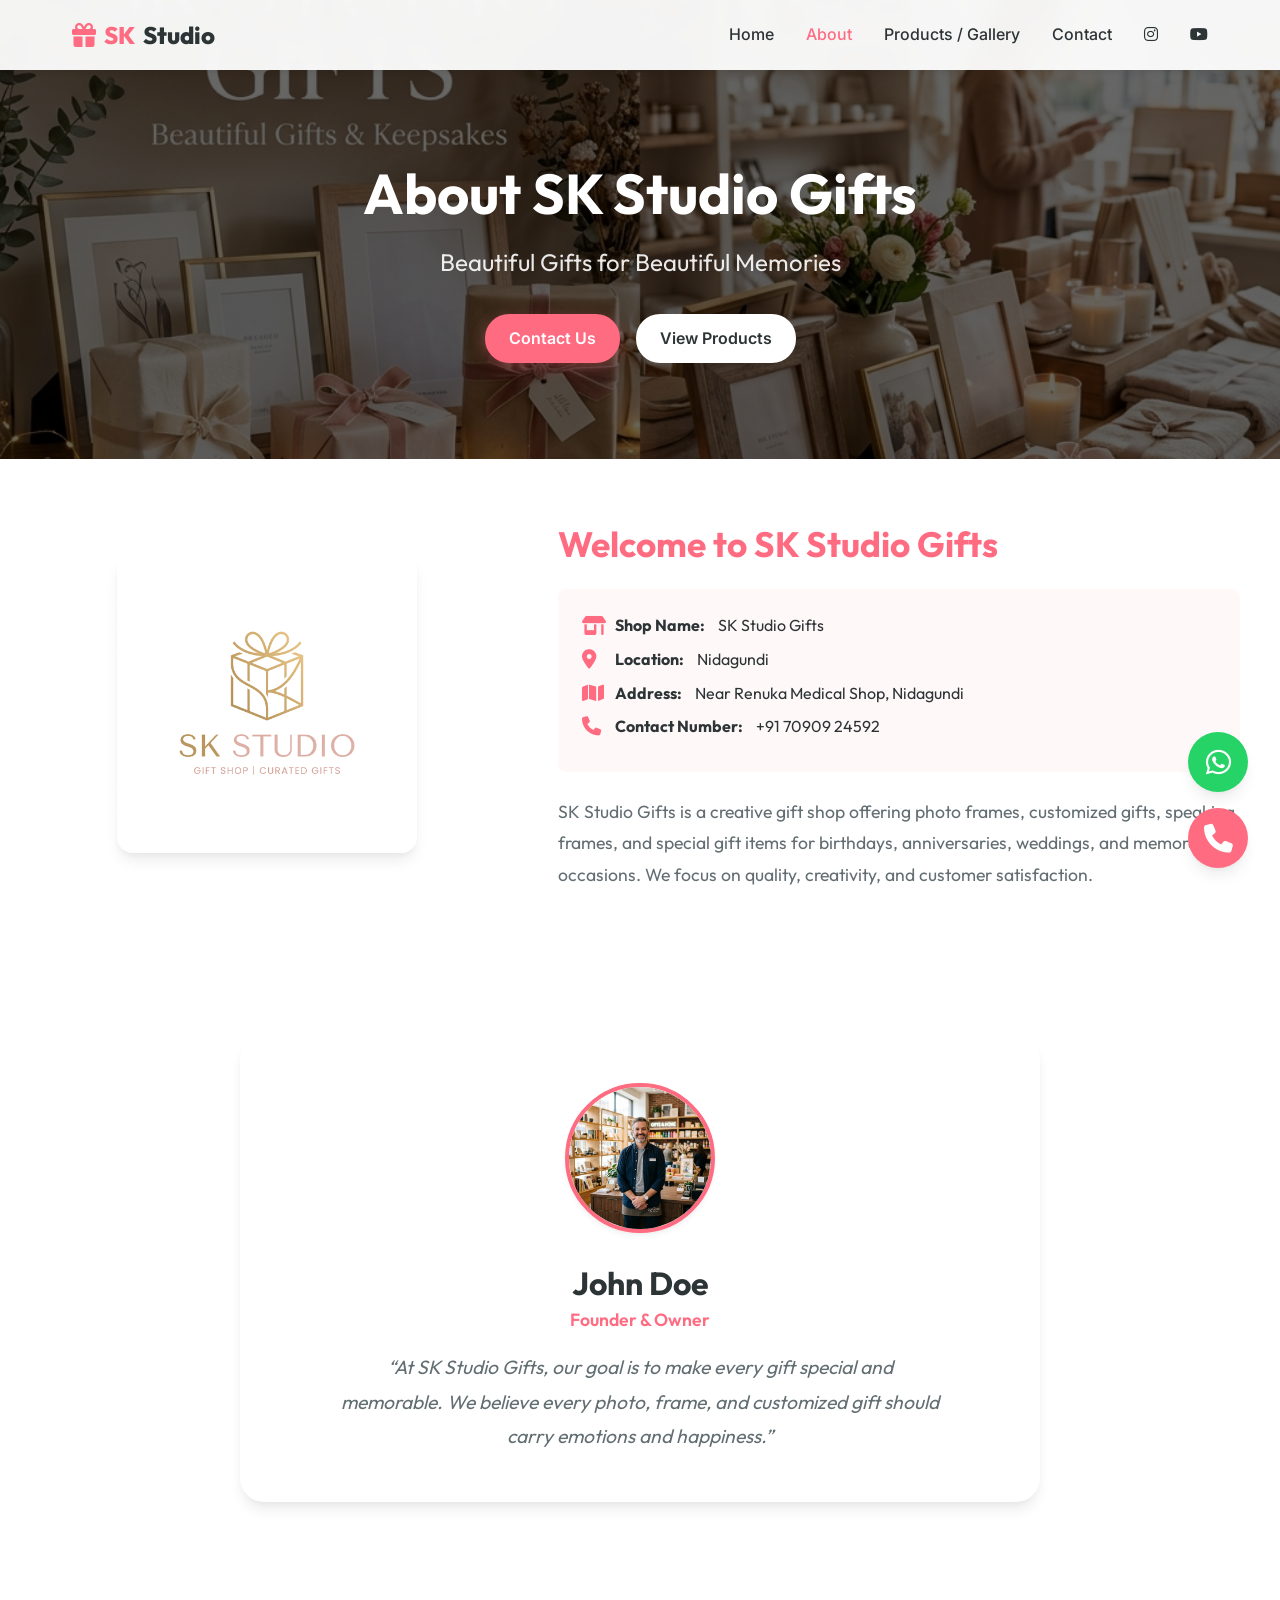
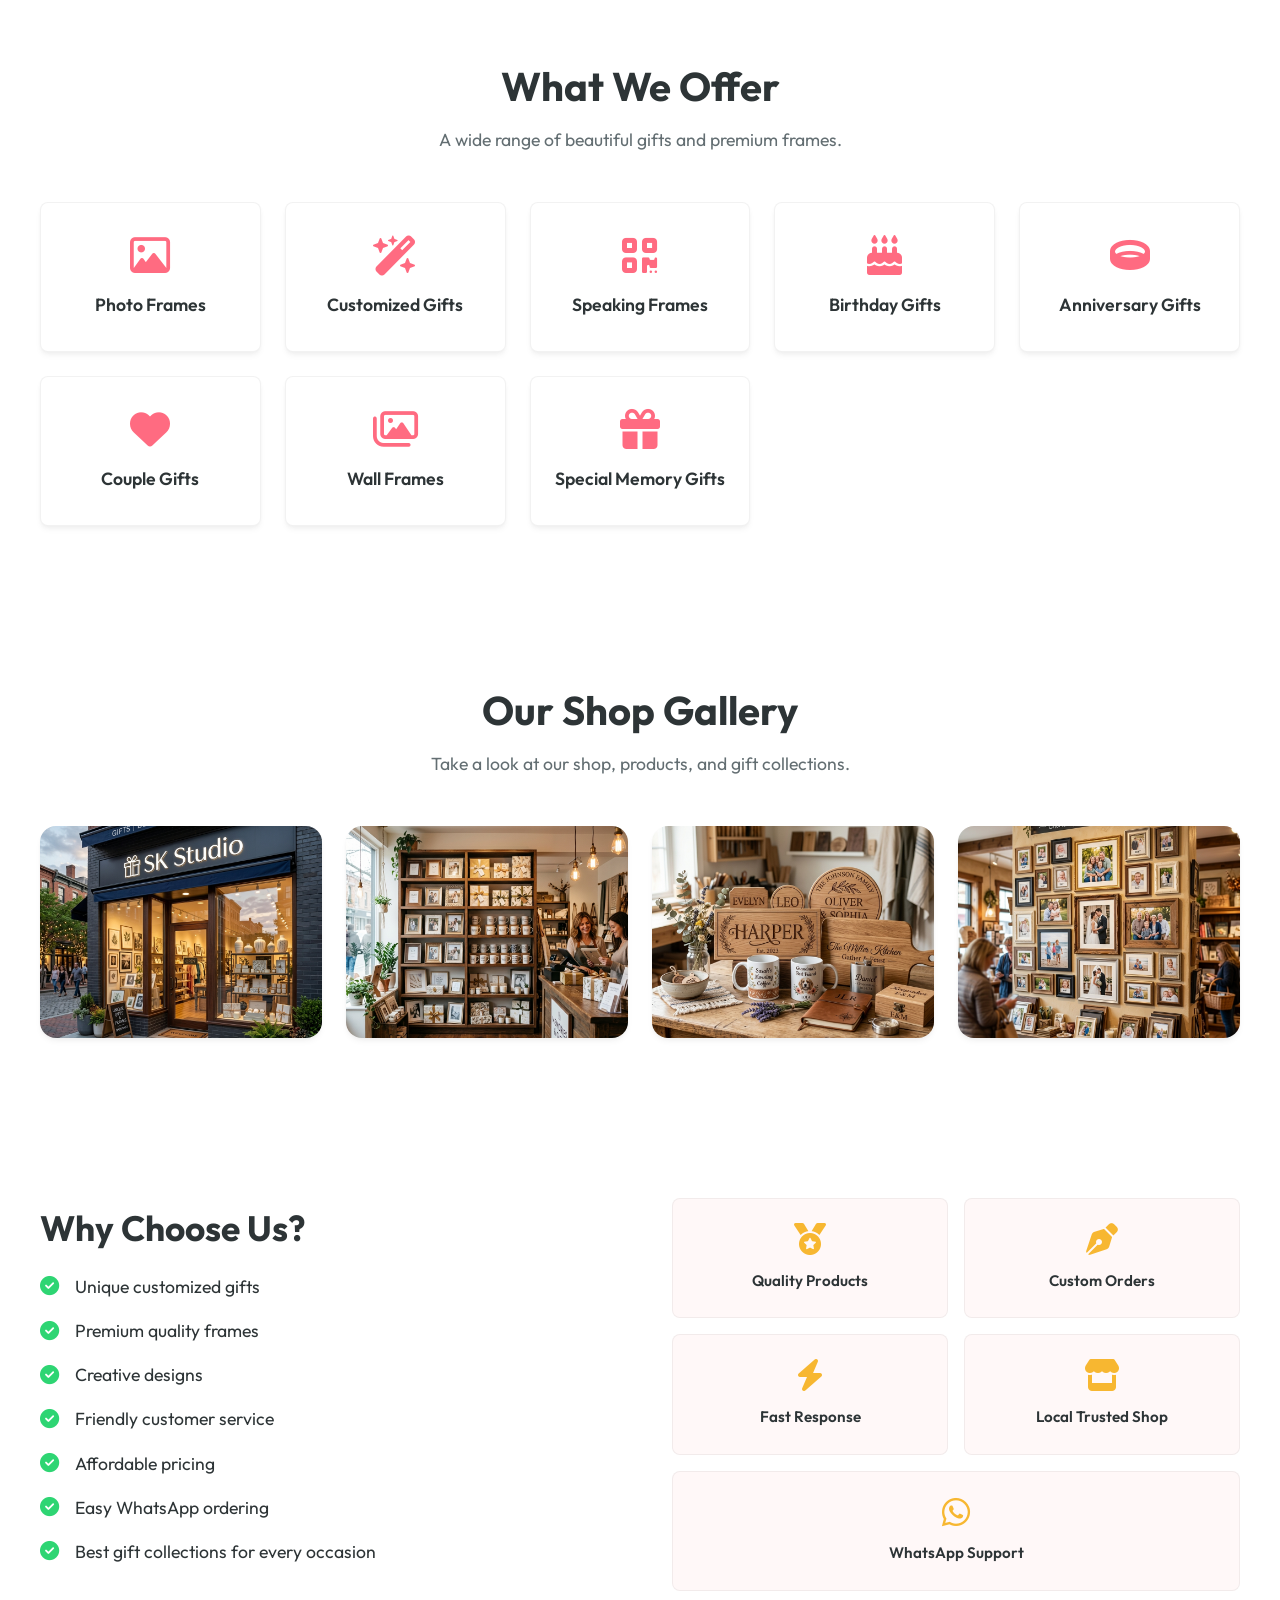
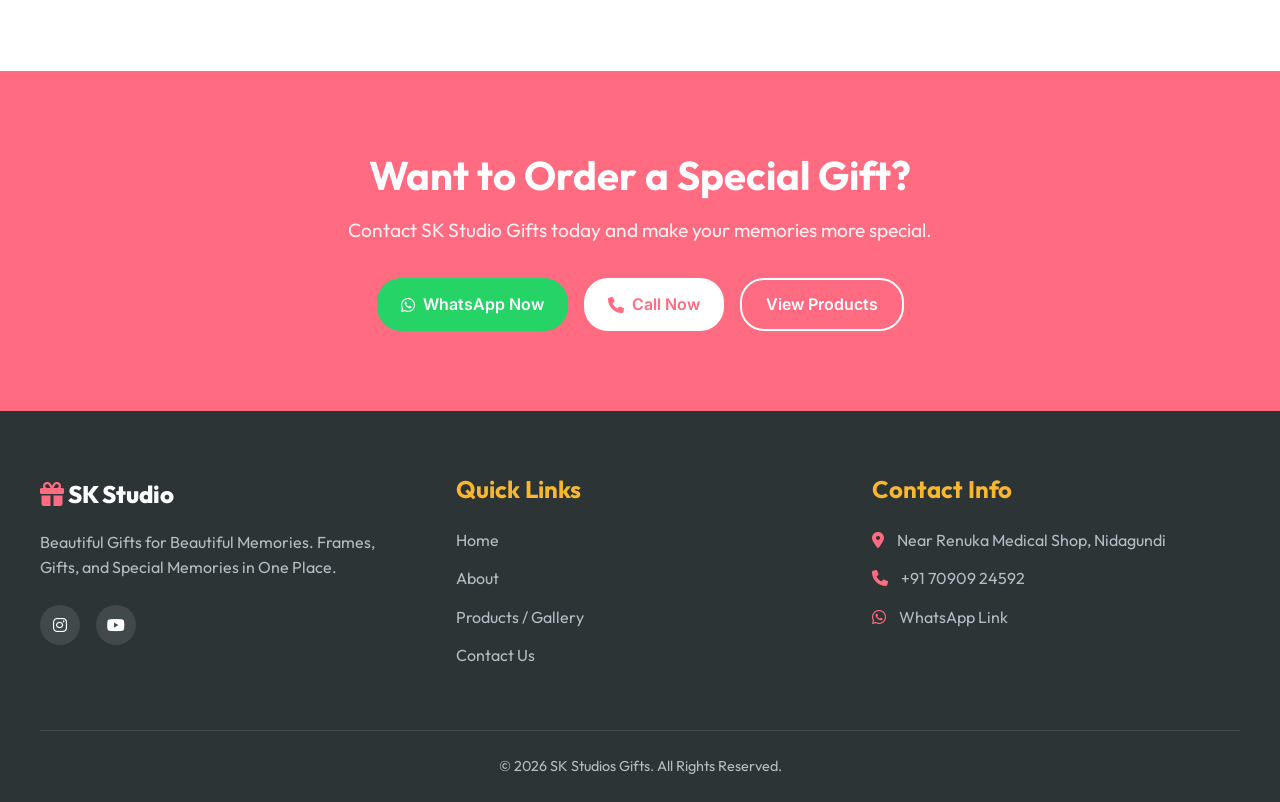
==== about.html @ e90fc144 "Add About page and dedicated Product Details page" ====
<!DOCTYPE html>
<html lang="en">

<head>
    <meta charset="UTF-8">
    <meta name="viewport" content="width=device-width, initial-scale=1.0">
    <title>About Us | SK Studios Gifts</title>
    <meta name="description"
        content="Learn more about SK Studios Gifts, our premium products, and our story in Nidagundi.">
    <!-- Font Awesome -->
    <link rel="stylesheet" href="https://cdnjs.cloudflare.com/ajax/libs/font-awesome/6.4.0/css/all.min.css">
    <!-- Custom CSS -->
    <link rel="stylesheet" href="css/style.css">
</head>

<body>
    <!-- Header -->
    <header>
        <div class="nav-container">
            <a href="index.html" class="logo">
                <i class="fa-solid fa-gift"></i> SK <span>Studio</span>
            </a>
            <button class="menu-toggle"><i class="fa-solid fa-bars"></i></button>
            <nav class="nav-links">
                <a href="index.html">Home</a>
                <a href="about.html" class="active">About</a>
                <a href="products.html">Products / Gallery</a>
                <a href="contact.html">Contact</a>
                <a href="https://instagram.com/skstudios_demo" target="_blank"><i
                        class="fa-brands fa-instagram"></i></a>
                <a href="https://youtube.com/c/skstudios_demo" target="_blank"><i class="fa-brands fa-youtube"></i></a>
            </nav>
        </div>
    </header>

    <!-- 1. Hero / Shop Banner Section -->
    <section class="about-hero" style="background-image: linear-gradient(rgba(0, 0, 0, 0.6), rgba(0, 0, 0, 0.6)), url('images/shop-banner.png');">
        <div class="container" style="position: relative; z-index: 2;">
            <h1>About SK Studio Gifts</h1>
            <p>Beautiful Gifts for Beautiful Memories</p>
            <div class="hero-btns" style="margin-top: 2rem; justify-content: center;">
                <a href="contact.html" class="btn btn-primary">Contact Us</a>
                <a href="products.html" class="btn" style="background: white; color: var(--text-dark);">View Products</a>
            </div>
        </div>
    </section>

    <!-- 2. Shop Introduction Section -->
    <section class="section about-intro">
        <div class="container about-grid">
            <div class="about-logo-container">
                <img src="images/logo.png" alt="SK Studio Logo" class="about-logo">
            </div>
            <div class="about-details">
                <h2 style="color: var(--primary-color);">Welcome to SK Studio Gifts</h2>
                <div class="shop-info-list">
                    <p><i class="fa-solid fa-shop"></i> <strong>Shop Name:</strong> SK Studio Gifts</p>
                    <p><i class="fa-solid fa-location-dot"></i> <strong>Location:</strong> Nidagundi</p>
                    <p><i class="fa-solid fa-map"></i> <strong>Address:</strong> Near Renuka Medical Shop, Nidagundi</p>
                    <p><i class="fa-solid fa-phone"></i> <strong>Contact Number:</strong> <a href="tel:+917090924592">+91 70909 24592</a></p>
                </div>
                <p class="shop-description">
                    SK Studio Gifts is a creative gift shop offering photo frames, customized gifts, speaking frames, and special gift items for birthdays, anniversaries, weddings, and memorable occasions. We focus on quality, creativity, and customer satisfaction.
                </p>
            </div>
        </div>
    </section>

    <!-- 3. Owner Section -->
    <section class="section owner-section bg-light">
        <div class="container">
            <div class="owner-card">
                <div class="owner-photo">
                    <img src="images/owner.png" alt="Shop Owner">
                </div>
                <div class="owner-info">
                    <h3>John Doe</h3>
                    <span class="owner-role">Founder & Owner</span>
                    <p class="owner-message">
                        “At SK Studio Gifts, our goal is to make every gift special and memorable. We believe every photo, frame, and customized gift should carry emotions and happiness.”
                    </p>
                </div>
            </div>
        </div>
    </section>

    <!-- 4. What We Offer Section -->
    <section class="section">
        <div class="container">
            <div class="section-title">
                <h2>What We Offer</h2>
                <p>A wide range of beautiful gifts and premium frames.</p>
            </div>
            <div class="offer-grid">
                <div class="offer-card"><i class="fa-regular fa-image"></i> Photo Frames</div>
                <div class="offer-card"><i class="fa-solid fa-wand-magic-sparkles"></i> Customized Gifts</div>
                <div class="offer-card"><i class="fa-solid fa-qrcode"></i> Speaking Frames</div>
                <div class="offer-card"><i class="fa-solid fa-cake-candles"></i> Birthday Gifts</div>
                <div class="offer-card"><i class="fa-solid fa-ring"></i> Anniversary Gifts</div>
                <div class="offer-card"><i class="fa-solid fa-heart"></i> Couple Gifts</div>
                <div class="offer-card"><i class="fa-regular fa-images"></i> Wall Frames</div>
                <div class="offer-card"><i class="fa-solid fa-gift"></i> Special Memory Gifts</div>
            </div>
        </div>
    </section>

    <!-- 5. Shop Photos / Store Gallery Section -->
    <section class="section bg-light">
        <div class="container">
            <div class="section-title">
                <h2>Our Shop Gallery</h2>
                <p>Take a look at our shop, products, and gift collections.</p>
            </div>
            <div class="store-gallery-grid">
                <div class="gallery-item">
                    <img src="images/shop-exterior.png" alt="Shop Exterior">
                    <div class="gallery-overlay"><span>Shop Exterior</span></div>
                </div>
                <div class="gallery-item">
                    <img src="images/shop-interior.png" alt="Shop Interior">
                    <div class="gallery-overlay"><span>Shop Interior</span></div>
                </div>
                <div class="gallery-item">
                    <img src="images/customized-products.png" alt="Customized Products Display">
                    <div class="gallery-overlay"><span>Customized Gifts</span></div>
                </div>
                <div class="gallery-item">
                    <img src="images/photo-frames.png" alt="Photo Frames Collection">
                    <div class="gallery-overlay"><span>Frames Collection</span></div>
                </div>
            </div>
        </div>
    </section>

    <!-- 6 & 7. Why Choose Us & Customer Trust Section -->
    <section class="section">
        <div class="container about-trust-grid">
            <div class="why-choose-us">
                <h2>Why Choose Us?</h2>
                <ul class="trust-list">
                    <li><i class="fa-solid fa-check-circle"></i> Unique customized gifts</li>
                    <li><i class="fa-solid fa-check-circle"></i> Premium quality frames</li>
                    <li><i class="fa-solid fa-check-circle"></i> Creative designs</li>
                    <li><i class="fa-solid fa-check-circle"></i> Friendly customer service</li>
                    <li><i class="fa-solid fa-check-circle"></i> Affordable pricing</li>
                    <li><i class="fa-solid fa-check-circle"></i> Easy WhatsApp ordering</li>
                    <li><i class="fa-solid fa-check-circle"></i> Best gift collections for every occasion</li>
                </ul>
            </div>
            <div class="customer-trust">
                <div class="trust-badge">
                    <i class="fa-solid fa-medal"></i>
                    <span>Quality Products</span>
                </div>
                <div class="trust-badge">
                    <i class="fa-solid fa-pen-nib"></i>
                    <span>Custom Orders</span>
                </div>
                <div class="trust-badge">
                    <i class="fa-solid fa-bolt"></i>
                    <span>Fast Response</span>
                </div>
                <div class="trust-badge">
                    <i class="fa-solid fa-store"></i>
                    <span>Local Trusted Shop</span>
                </div>
                <div class="trust-badge">
                    <i class="fa-brands fa-whatsapp"></i>
                    <span>WhatsApp Support</span>
                </div>
            </div>
        </div>
    </section>

    <!-- 8. Contact CTA Section -->
    <section class="section cta-section" style="background-color: var(--primary-color); color: white; text-align: center;">
        <div class="container">
            <h2 style="font-size: 2.5rem; margin-bottom: 1rem; color: white;">Want to Order a Special Gift?</h2>
            <p style="font-size: 1.2rem; margin-bottom: 2rem; opacity: 0.9;">Contact SK Studio Gifts today and make your memories more special.</p>
            <div class="hero-btns" style="justify-content: center;">
                <a href="https://wa.me/917090924592" target="_blank" class="btn" style="background-color: #25D366; color: white; border: none;"><i class="fa-brands fa-whatsapp"></i> WhatsApp Now</a>
                <a href="tel:+917090924592" class="btn" style="background-color: white; color: var(--primary-color);"><i class="fa-solid fa-phone"></i> Call Now</a>
                <a href="products.html" class="btn btn-secondary" style="border-color: white; color: white;">View Products</a>
            </div>
        </div>
    </section>

    <!-- Floating Buttons -->
    <div class="floating-buttons">
        <a href="https://wa.me/916364156092" target="_blank" class="float-btn float-wa" title="WhatsApp Us">
            <i class="fa-brands fa-whatsapp"></i>
        </a>
        <a href="tel:+916364156092" class="float-btn float-call" title="Call Us">
            <i class="fa-solid fa-phone"></i>
        </a>
    </div>

    <!-- Footer -->
    <footer>
        <div class="footer-grid">
            <div class="footer-col">
                <a href="index.html" class="logo" style="color: white; margin-bottom: 1rem;">
                    <i class="fa-solid fa-gift" style="color: var(--primary-color);"></i> SK <span
                        style="color: white;">Studio</span>
                </a>
                <p>Beautiful Gifts for Beautiful Memories. Frames, Gifts, and Special Memories in One Place.</p>
                <div class="social-links">
                    <a href="https://instagram.com/skstudios_demo" target="_blank"><i
                            class="fa-brands fa-instagram"></i></a>
                    <a href="https://youtube.com/c/skstudios_demo" target="_blank"><i
                            class="fa-brands fa-youtube"></i></a>
                </div>
            </div>
            <div class="footer-col">
                <h3>Quick Links</h3>
                <a href="index.html">Home</a>
                <a href="about.html">About</a>
                <a href="products.html">Products / Gallery</a>
                <a href="contact.html">Contact Us</a>
            </div>
            <div class="footer-col">
                <h3>Contact Info</h3>
                <p><i class="fa-solid fa-location-dot" style="margin-right: 10px; color: var(--primary-color);"></i> Near Renuka Medical Shop, Nidagundi</p>
                <p><i class="fa-solid fa-phone" style="margin-right: 10px; color: var(--primary-color);"></i> <a
                        href="tel:+917090924592" style="display:inline;">+91 70909 24592</a></p>
                <p><i class="fa-brands fa-whatsapp" style="margin-right: 10px; color: var(--primary-color);"></i> <a
                        href="https://wa.me/916364156092" style="display:inline;">WhatsApp Link</a></p>
            </div>
        </div>
        <div class="copyright">
            <p>&copy; 2026 SK Studios Gifts. All Rights Reserved.</p>
        </div>
    </footer>

    <!-- Scripts -->
    <script src="js/script.js"></script>
</body>

</html>
---- css/style.css ----
@import url('https://fonts.googleapis.com/css2?family=Outfit:wght@300;400;500;600;700;800&family=Inter:wght@400;500;600&display=swap');

:root {
  --primary-color: #ff6b81; /* Soft red / pink */
  --secondary-color: #f7b731; /* Gold accent */
  --bg-color: #ffffff;
  --bg-light: #fff8f8; /* Soft cream/pink off-white */
  --text-dark: #2d3436;
  --text-light: #636e72;
  --shadow-sm: 0 4px 6px -1px rgba(0, 0, 0, 0.05), 0 2px 4px -1px rgba(0, 0, 0, 0.03);
  --shadow-md: 0 10px 15px -3px rgba(0, 0, 0, 0.08), 0 4px 6px -2px rgba(0, 0, 0, 0.04);
  --shadow-lg: 0 20px 25px -5px rgba(0, 0, 0, 0.1), 0 10px 10px -5px rgba(0, 0, 0, 0.04);
  --radius-sm: 8px;
  --radius-md: 16px;
  --radius-lg: 24px;
  --transition: all 0.3s ease;
}

* {
  margin: 0;
  padding: 0;
  box-sizing: border-box;
}

body {
  font-family: 'Outfit', sans-serif;
  color: var(--text-dark);
  background-color: var(--bg-color);
  line-height: 1.6;
  overflow-x: hidden;
}

img {
  max-width: 100%;
  border-radius: var(--radius-sm);
}

a {
  text-decoration: none;
  color: inherit;
  transition: var(--transition);
}

ul {
  list-style: none;
}

/* Base Headings */
h1, h2, h3, h4 {
  font-weight: 700;
  line-height: 1.2;
  margin-bottom: 1rem;
}

h1 { font-size: 2.5rem; }
h2 { font-size: 2.2rem; }
h3 { font-size: 1.5rem; }

/* Buttons */
.btn {
  display: inline-flex;
  align-items: center;
  justify-content: center;
  gap: 0.5rem;
  padding: 0.75rem 1.5rem;
  border-radius: var(--radius-lg);
  font-weight: 600;
  font-family: 'Inter', sans-serif;
  cursor: pointer;
  border: none;
  transition: var(--transition);
  font-size: 1rem;
}

.btn-primary {
  background-color: var(--primary-color);
  color: white;
  box-shadow: 0 4px 15px rgba(255, 107, 129, 0.3);
}

.btn-primary:hover {
  background-color: #ff4757;
  transform: translateY(-2px);
  box-shadow: 0 6px 20px rgba(255, 107, 129, 0.4);
}

.btn-secondary {
  background-color: transparent;
  color: var(--primary-color);
  border: 2px solid var(--primary-color);
}

.btn-secondary:hover {
  background-color: var(--bg-light);
  transform: translateY(-2px);
}

.whatsapp-btn-green {
  background-color: #25D366;
  color: white;
  box-shadow: 0 4px 15px rgba(37, 211, 102, 0.3);
}

.whatsapp-btn-green:hover {
  background-color: #128C7E;
  transform: translateY(-2px);
  box-shadow: 0 6px 20px rgba(37, 211, 102, 0.4);
}

/* Header & Navbar */
header {
  position: fixed;
  top: 0;
  left: 0;
  width: 100%;
  background-color: rgba(255, 255, 255, 0.95);
  backdrop-filter: blur(10px);
  z-index: 1000;
  transition: var(--transition);
  padding: 1rem 0;
  box-shadow: var(--shadow-sm);
}

header.scrolled {
  padding: 0.5rem 0;
}

.nav-container {
  max-width: 1200px;
  margin: 0 auto;
  padding: 0 2rem;
  display: flex;
  justify-content: space-between;
  align-items: center;
}

.logo {
  font-size: 1.5rem;
  font-weight: 800;
  color: var(--primary-color);
  display: flex;
  align-items: center;
  gap: 0.5rem;
}

.logo span {
  color: var(--text-dark);
}

.nav-links {
  display: flex;
  gap: 2rem;
  align-items: center;
}

.nav-links a {
  font-weight: 500;
  font-family: 'Inter', sans-serif;
}

.nav-links a:hover,
.nav-links a.active {
  color: var(--primary-color);
}

.menu-toggle {
  display: none;
  font-size: 1.5rem;
  cursor: pointer;
  background: none;
  border: none;
  color: var(--text-dark);
}

/* Sections */
.section {
  padding: 5rem 2rem;
}

.section-title {
  text-align: center;
  margin-bottom: 3rem;
}

.section-title h2 {
  font-size: 2.5rem;
  color: var(--text-dark);
}

.section-title p {
  color: var(--text-light);
  font-size: 1.1rem;
}

.container {
  max-width: 1200px;
  margin: 0 auto;
}

/* Hero Section */
.hero {
  padding-top: 8rem;
  padding-bottom: 4rem;
  background: linear-gradient(135deg, var(--bg-light) 0%, rgba(255,255,255,1) 100%);
  min-height: 80vh;
  display: flex;
  align-items: center;
}

.hero-grid {
  display: grid;
  grid-template-columns: 1fr 1fr;
  gap: 4rem;
  align-items: center;
}

.hero-content h1 {
  font-size: 3.5rem;
  margin-bottom: 1rem;
}

.hero-content h1 span {
  color: var(--primary-color);
}

.hero-content p {
  font-size: 1.2rem;
  color: var(--text-light);
  margin-bottom: 2rem;
  max-width: 90%;
}

.hero-btns {
  display: flex;
  gap: 1rem;
}

.hero-image {
  position: relative;
}

.hero-image img {
  width: 100%;
  border-radius: var(--radius-lg);
  box-shadow: var(--shadow-lg);
  object-fit: cover;
  animation: float 6s ease-in-out infinite;
}

@keyframes float {
  0% { transform: translateY(0px); }
  50% { transform: translateY(-15px); }
  100% { transform: translateY(0px); }
}

/* Product Cards */
.product-grid {
  display: grid;
  grid-template-columns: repeat(auto-fill, minmax(280px, 1fr));
  gap: 2rem;
}

.product-card {
  background: white;
  border-radius: var(--radius-md);
  padding: 1.5rem;
  box-shadow: var(--shadow-sm);
  transition: var(--transition);
  display: flex;
  flex-direction: column;
  gap: 1rem;
  border: 1px solid rgba(0,0,0,0.03);
}

.product-card:hover {
  transform: translateY(-10px);
  box-shadow: var(--shadow-md);
}

.product-img-wrapper {
  overflow: hidden;
  border-radius: var(--radius-sm);
  aspect-ratio: 4/3;
}

.product-card img {
  width: 100%;
  height: 100%;
  object-fit: cover;
  transition: transform 0.5s ease;
}

.product-card:hover img {
  transform: scale(1.08);
}

.product-info {
  display: flex;
  flex-direction: column;
  flex-grow: 1;
}

.product-info h3 {
  font-size: 1.25rem;
  margin-bottom: 0.5rem;
}

.product-info p {
  color: var(--text-light);
  font-size: 0.95rem;
  margin-bottom: 0.5rem;
  flex-grow: 1;
}

.product-price-wrapper {
  display: flex;
  align-items: center;
  gap: 0.5rem;
  margin-bottom: 1.5rem;
}

.current-price {
  font-size: 1.3rem;
  font-weight: 800;
  color: var(--text-dark);
}

.original-price {
  font-size: 1rem;
  color: #adb5bd;
  text-decoration: line-through;
}

.discount-badge {
  position: absolute;
  top: 10px;
  right: 10px;
  background-color: var(--primary-color);
  color: white;
  padding: 0.2rem 0.6rem;
  border-radius: 20px;
  font-size: 0.8rem;
  font-weight: 700;
  box-shadow: var(--shadow-sm);
}

.product-img-wrapper {
  overflow: hidden;
  border-radius: var(--radius-sm);
  aspect-ratio: 4/3;
  position: relative;
}

.whatsapp-enquire {
  width: 100%;
}
.whatsapp-enquire:hover {
  background-color: #25D366;
  border-color: #25D366;
  color: white;
}

/* Feature Details & Speaking Frames */
.speaking-frame-section {
  background-color: #2d3436;
  color: white;
  border-radius: var(--radius-lg);
  padding: 4rem;
  margin: 4rem 2rem;
  position: relative;
  overflow: hidden;
}

.speaking-frame-container {
  display: grid;
  grid-template-columns: 1fr 1fr;
  gap: 3rem;
  align-items: center;
  position: relative;
  z-index: 2;
}

.speaking-desc h2 {
  font-size: 2.5rem;
  color: var(--secondary-color);
}

.speaking-desc p {
  font-size: 1.1rem;
  margin-bottom: 2rem;
  opacity: 0.9;
}

.speaking-image img {
  border-radius: var(--radius-md);
  box-shadow: var(--shadow-md);
}

/* Features List */
.features-grid {
  display: grid;
  grid-template-columns: repeat(auto-fit, minmax(250px, 1fr));
  gap: 2rem;
}

.feature-box {
  background: var(--bg-light);
  padding: 2rem;
  border-radius: var(--radius-md);
  text-align: center;
  transition: var(--transition);
}

.feature-box:hover {
  background: white;
  box-shadow: var(--shadow-sm);
  transform: translateY(-5px);
}

.feature-icon {
  font-size: 2.5rem;
  color: var(--primary-color);
  margin-bottom: 1rem;
}

/* Filter buttons */
.filter-container {
  display: flex;
  justify-content: center;
  gap: 1rem;
  margin-bottom: 3rem;
  flex-wrap: wrap;
}

.filter-btn {
  padding: 0.5rem 1.5rem;
  border-radius: 30px;
  border: 1px solid var(--primary-color);
  background: transparent;
  color: var(--primary-color);
  font-weight: 500;
  cursor: pointer;
  transition: var(--transition);
}

.filter-btn:hover, .filter-btn.active {
  background: var(--primary-color);
  color: white;
}

.filter-btn.budget-btn:hover, .filter-btn.budget-btn.active {
  background: #25D366 !important;
  border-color: #25D366 !important;
  color: white !important;
}

/* Floating Buttons */
.floating-buttons {
  position: fixed;
  bottom: 2rem;
  right: 2rem;
  display: flex;
  flex-direction: column;
  gap: 1rem;
  z-index: 999;
}

.float-btn {
  width: 60px;
  height: 60px;
  border-radius: 50%;
  display: flex;
  align-items: center;
  justify-content: center;
  color: white;
  font-size: 1.8rem;
  box-shadow: var(--shadow-md);
  transition: var(--transition);
}

.float-wa {
  background-color: #25D366;
}
.float-wa:hover {
  background-color: #128C7E;
  transform: scale(1.1);
}

.float-call {
  background-color: var(--primary-color);
}
.float-call:hover {
  background-color: #ff4757;
  transform: scale(1.1);
}

/* Footer */
footer {
  background-color: var(--text-dark);
  color: white;
  padding: 4rem 2rem 1.5rem;
}

.footer-grid {
  display: grid;
  grid-template-columns: repeat(auto-fit, minmax(280px, 1fr));
  gap: 3rem;
  max-width: 1200px;
  margin: 0 auto;
  padding-bottom: 3rem;
  border-bottom: 1px solid rgba(255,255,255,0.1);
}

.footer-col h3 {
  color: var(--secondary-color);
  margin-bottom: 1.5rem;
}

.footer-col p, .footer-col a {
  color: #b2bec3;
  display: block;
  margin-bottom: 0.8rem;
}

.footer-col a:hover {
  color: white;
  padding-left: 5px;
}

.social-links {
  display: flex;
  gap: 1rem;
  margin-top: 1.5rem;
}

.social-links a {
  width: 40px;
  height: 40px;
  border-radius: 50%;
  background: rgba(255,255,255,0.1);
  display: flex;
  align-items: center;
  justify-content: center;
  color: white;
}

.social-links a:hover {
  background: var(--primary-color);
  padding-left: 0;
  transform: translateY(-3px);
}

.copyright {
  text-align: center;
  padding-top: 1.5rem;
  color: #b2bec3;
  font-size: 0.9rem;
}

/* Contact Page Styles */
.contact-hero {
  padding-top: 10rem;
  padding-bottom: 5rem;
  text-align: center;
  background: var(--bg-light);
}

.contact-info-grid {
  display: grid;
  grid-template-columns: repeat(auto-fit, minmax(300px, 1fr));
  gap: 3rem;
  margin-bottom: 4rem;
}

.contact-card {
  text-align: center;
  padding: 3rem;
  background: white;
  border-radius: var(--radius-md);
  box-shadow: var(--shadow-sm);
}

.contact-card i {
  font-size: 3rem;
  color: var(--primary-color);
  margin-bottom: 1rem;
}

/* Validations */
.error-text {
  color: #ff4757; font-size: 0.85rem; margin-top: 0.25rem; display: none;
}
.input-error {
  border-color: #ff4757 !important;
}
.input-error:focus {
  box-shadow: 0 0 0 2px rgba(255,71,87,0.2) !important;
}
.input-success {
  border-color: #2ed573 !important;
}
.input-success:focus {
  box-shadow: 0 0 0 2px rgba(46,213,115,0.2) !important;
}

@media (max-width: 991px) {
  .hero-content h1 { font-size: 2.8rem; }
  .speaking-frame-section { margin: 4rem 1rem; padding: 3rem; }
}

@media (max-width: 768px) {
  .hero-grid { grid-template-columns: 1fr; text-align: center; gap: 2rem; }
  .hero-content p { margin: 0 auto 2rem; }
  .hero-btns { justify-content: center; }
  
  .menu-toggle { display: block; }
  .nav-links {
    position: fixed;
    top: 70px;
    left: -100%;
    width: 100%;
    height: calc(100vh - 70px);
    background: white;
    flex-direction: column;
    align-items: center;
    padding-top: 3rem;
    transition: var(--transition);
  }
  .nav-links.active { left: 0; }
  
  .speaking-frame-container { grid-template-columns: 1fr; text-align: center; }
}

/* Order Modal */
.order-modal-overlay {
  position: fixed;
  top: 0; left: 0; width: 100%; height: 100%;
  background: rgba(0,0,0,0.6);
  display: flex; justify-content: center; align-items: center;
  z-index: 2000;
  opacity: 0; pointer-events: none;
  transition: opacity 0.3s ease;
  padding: 1rem;
}

.order-modal-overlay.active {
  opacity: 1; pointer-events: auto;
}

.order-modal {
  background: white;
  width: 100%; max-width: 500px;
  border-radius: var(--radius-md);
  padding: 2rem;
  box-shadow: var(--shadow-lg);
  transform: translateY(20px);
  transition: transform 0.3s ease;
  max-height: 90vh;
  overflow-y: auto;
  position: relative;
}

.order-modal-overlay.active .order-modal {
  transform: translateY(0);
}

.close-modal {
  position: absolute;
  top: 1.5rem; right: 1.5rem;
  font-size: 1.5rem; cursor: pointer; color: var(--text-light);
}

.close-modal:hover { color: var(--primary-color); }

.order-modal h2 {
  font-size: 1.8rem; margin-bottom: 0.5rem; color: var(--text-dark);
}
.order-modal p.subtitle {
  font-size: 0.95rem; color: var(--text-light); margin-bottom: 1.5rem;
}

.form-group { margin-bottom: 1rem; }
.form-group label {
  display: block; font-weight: 500; margin-bottom: 0.4rem; font-size: 0.95rem;
}
.form-group input, .form-group textarea {
  width: 100%; padding: 0.75rem;
  border: 1px solid #ddd; border-radius: var(--radius-sm);
  font-family: inherit; font-size: 1rem; transition: border 0.3s;
}
.form-group input:focus, .form-group textarea:focus {
  border-color: var(--primary-color); outline: none;
}
.form-group input[readonly] {
  background: #f8f9fa; color: #495057; cursor: not-allowed;
}

.form-row {
  display: grid; grid-template-columns: 1fr 1fr; gap: 1rem;
}

.order-summary {
  background: var(--bg-light); padding: 1rem; border-radius: var(--radius-sm);
  margin: 1.5rem 0; border: 1px dashed var(--primary-color);
}
.order-summary p { margin-bottom: 0.5rem; font-weight: 500; display: flex; justify-content: space-between;}
.order-summary p:last-child { margin-bottom: 0; font-size: 1.2rem; font-weight: 700; color: var(--primary-color); border-top: 1px solid #ddd; padding-top: 0.5rem;}

@media (max-width: 480px) {
  .hero-content h1 { font-size: 2.2rem; }
  .section { padding: 3rem 1rem; }
  .floating-buttons { bottom: 1rem; right: 1rem; }
  .float-btn { width: 50px; height: 50px; font-size: 1.5rem; }
  .filter-container { flex-direction: column; align-items: center; }
  .filter-btn { width: 100%; }
  .form-row { grid-template-columns: 1fr; gap: 0; }
}

/* Product Details Page */
.product-details-page {
  background: white;
  width: 100%; max-width: 1200px;
  margin: 0 auto;
  border-radius: var(--radius-md);
  box-shadow: var(--shadow-sm);
  display: flex;
  flex-direction: column;
  overflow: hidden;
  position: relative;
  border: 1px solid rgba(0,0,0,0.05);
}

.pd-content {
  display: grid;
  grid-template-columns: 1fr 1fr;
  overflow-y: auto;
}

.pd-image-sec {
  background: #f9f9f9;
  padding: 2rem;
  display: flex; align-items: center; justify-content: center;
  position: relative;
}
.pd-image-sec img {
  width: 100%;
  max-width: 400px;
  border-radius: var(--radius-md);
  box-shadow: var(--shadow-md);
  transition: transform 0.4s ease;
}
.pd-image-sec:hover img {
  transform: scale(1.05);
}

.pd-info-sec {
  padding: 2.5rem 2rem;
  display: flex; flex-direction: column; gap: 1.5rem;
}

.pd-title {
  font-size: 2.2rem; color: var(--text-dark); margin-bottom: 0.5rem;
}
.pd-short-desc {
  font-size: 1.1rem; color: var(--text-light); margin-bottom: 1rem;
}
.pd-prices {
  display: flex; align-items: baseline; gap: 1rem; margin-bottom: 1rem;
}
.pd-price {
  font-size: 2rem; font-weight: 800; color: var(--primary-color);
}
.pd-original-price {
  font-size: 1.2rem; color: #adb5bd; text-decoration: line-through;
}

.pd-section-title {
  font-size: 1.2rem; font-weight: 700; margin-bottom: 0.8rem; color: var(--text-dark);
  border-bottom: 2px solid var(--primary-color); padding-bottom: 0.3rem; display: inline-block;
}

.pd-detailed-info p, .pd-conditions p, .pd-delivery p {
  color: var(--text-light); font-size: 0.95rem; margin-bottom: 0.5rem; line-height: 1.6;
}
.pd-detailed-info ul, .pd-conditions ul, .pd-delivery ul {
  padding-left: 1.2rem; color: var(--text-light); font-size: 0.95rem;
}
.pd-detailed-info li, .pd-conditions li, .pd-delivery li {
  margin-bottom: 0.4rem;
}

.pd-badge {
  display: inline-block; padding: 0.3rem 0.8rem; background: var(--bg-light); 
  border: 1px solid var(--primary-color); border-radius: 20px; color: var(--primary-color);
  font-size: 0.85rem; font-weight: 600; margin-top: 0.5rem;
}

.pd-actions {
  display: flex; gap: 1rem; margin-top: 1rem; flex-wrap: wrap;
}
.pd-actions .btn { flex: 1; }

.pd-recommended {
  padding: 2rem; background: var(--bg-light); border-top: 1px solid #eee;
}
.pd-recommended h3 {
  font-size: 1.5rem; margin-bottom: 1.5rem; text-align: center;
}
.pd-rec-grid {
  display: grid; grid-template-columns: repeat(auto-fill, minmax(150px, 1fr)); gap: 1.5rem;
}
.pd-rec-card {
  background: white; border-radius: var(--radius-sm); padding: 1rem; text-align: center;
  box-shadow: var(--shadow-sm); cursor: pointer; transition: var(--transition);
}
.pd-rec-card:hover { transform: translateY(-5px); box-shadow: var(--shadow-md); }
.pd-rec-card img { width: 100%; height: 120px; object-fit: cover; border-radius: var(--radius-sm); margin-bottom: 0.8rem; }
.pd-rec-card h4 { font-size: 1rem; margin-bottom: 0.5rem; color: var(--text-dark); white-space: nowrap; overflow: hidden; text-overflow: ellipsis; }
.pd-rec-card .price { font-weight: 700; color: var(--primary-color); }

@media (max-width: 768px) {
  .pd-content { grid-template-columns: 1fr; }
  .pd-image-sec { padding: 3rem 1rem 1rem; }
  .pd-info-sec { padding: 1.5rem; }
  .pd-title { font-size: 1.8rem; }
  .pd-actions { flex-direction: column; }
  .pd-actions .btn { width: 100%; }
}

/* --- About Page Styles --- */
.about-hero {
  padding-top: 10rem;
  padding-bottom: 6rem;
  text-align: center;
  background-size: cover;
  background-position: center;
  color: white;
}
.about-hero h1 { font-size: 3.5rem; margin-bottom: 1rem; }
.about-hero p { font-size: 1.5rem; opacity: 0.9; }

.about-intro { padding: 4rem 2rem; }
.about-grid { display: grid; grid-template-columns: 1fr 1.5fr; gap: 4rem; align-items: center; }
.about-logo-container { text-align: center; }
.about-logo { max-width: 300px; border-radius: var(--radius-md); box-shadow: var(--shadow-md); transition: var(--transition); }
.about-logo:hover { transform: scale(1.05); }
.about-details h2 { margin-bottom: 1.5rem; }
.shop-info-list { background: var(--bg-light); padding: 1.5rem; border-radius: var(--radius-sm); margin-bottom: 1.5rem; }
.shop-info-list p { margin-bottom: 0.5rem; display: flex; align-items: center; gap: 0.8rem; }
.shop-info-list i { color: var(--primary-color); font-size: 1.2rem; width: 20px; }
.shop-description { font-size: 1.1rem; color: var(--text-light); line-height: 1.8; }

.owner-section { text-align: center; }
.owner-card { background: white; padding: 3rem; border-radius: var(--radius-lg); box-shadow: var(--shadow-md); max-width: 800px; margin: 0 auto; display: flex; flex-direction: column; align-items: center; gap: 1.5rem; }
.owner-photo img { width: 150px; height: 150px; border-radius: 50%; object-fit: cover; border: 4px solid var(--primary-color); box-shadow: var(--shadow-sm); }
.owner-info h3 { font-size: 2rem; margin-bottom: 0.2rem; }
.owner-role { color: var(--primary-color); font-weight: 600; font-size: 1.1rem; display: block; margin-bottom: 1rem; }
.owner-message { font-size: 1.2rem; font-style: italic; color: var(--text-light); max-width: 600px; line-height: 1.8; }

.offer-grid { display: grid; grid-template-columns: repeat(auto-fit, minmax(200px, 1fr)); gap: 1.5rem; margin-top: 2rem; }
.offer-card { background: white; padding: 2rem 1rem; border-radius: var(--radius-sm); box-shadow: var(--shadow-sm); text-align: center; transition: var(--transition); border: 1px solid rgba(0,0,0,0.05); display: flex; flex-direction: column; align-items: center; gap: 1rem; font-weight: 600; font-size: 1.1rem; }
.offer-card i { font-size: 2.5rem; color: var(--primary-color); }
.offer-card:hover { transform: translateY(-5px); box-shadow: var(--shadow-md); border-color: var(--primary-color); }

.store-gallery-grid { display: grid; grid-template-columns: repeat(auto-fit, minmax(250px, 1fr)); gap: 1.5rem; margin-top: 2rem; }
.gallery-item { position: relative; border-radius: var(--radius-md); overflow: hidden; aspect-ratio: 4/3; box-shadow: var(--shadow-sm); }
.gallery-item img { width: 100%; height: 100%; object-fit: cover; transition: transform 0.5s ease; }
.gallery-overlay { position: absolute; inset: 0; background: rgba(0,0,0,0.5); display: flex; align-items: center; justify-content: center; opacity: 0; transition: var(--transition); }
.gallery-overlay span { color: white; font-weight: 700; font-size: 1.2rem; transform: translateY(20px); transition: var(--transition); }
.gallery-item:hover img { transform: scale(1.1); }
.gallery-item:hover .gallery-overlay { opacity: 1; }
.gallery-item:hover .gallery-overlay span { transform: translateY(0); }

.about-trust-grid { display: grid; grid-template-columns: 1fr 1fr; gap: 4rem; align-items: center; }
.why-choose-us h2 { margin-bottom: 1.5rem; }
.trust-list { list-style: none; }
.trust-list li { display: flex; align-items: center; gap: 1rem; margin-bottom: 1rem; font-size: 1.1rem; color: var(--text-dark); }
.trust-list i { color: #2ed573; font-size: 1.2rem; }
.customer-trust { display: flex; flex-wrap: wrap; gap: 1rem; justify-content: center; }
.trust-badge { background: var(--bg-light); padding: 1.5rem; border-radius: var(--radius-sm); border: 1px solid rgba(0,0,0,0.05); text-align: center; flex: 1 1 calc(50% - 1rem); min-width: 140px; transition: var(--transition); }
.trust-badge:hover { box-shadow: var(--shadow-sm); transform: translateY(-3px); }
.trust-badge i { font-size: 2rem; color: var(--secondary-color); margin-bottom: 0.8rem; display: block; }
.trust-badge span { font-weight: 600; font-size: 0.95rem; }

@media (max-width: 768px) {
  .about-hero h1 { font-size: 2.5rem; }
  .about-grid, .about-trust-grid { grid-template-columns: 1fr; gap: 2rem; }
  .about-logo { max-width: 200px; }
  .owner-card { padding: 2rem 1.5rem; }
}
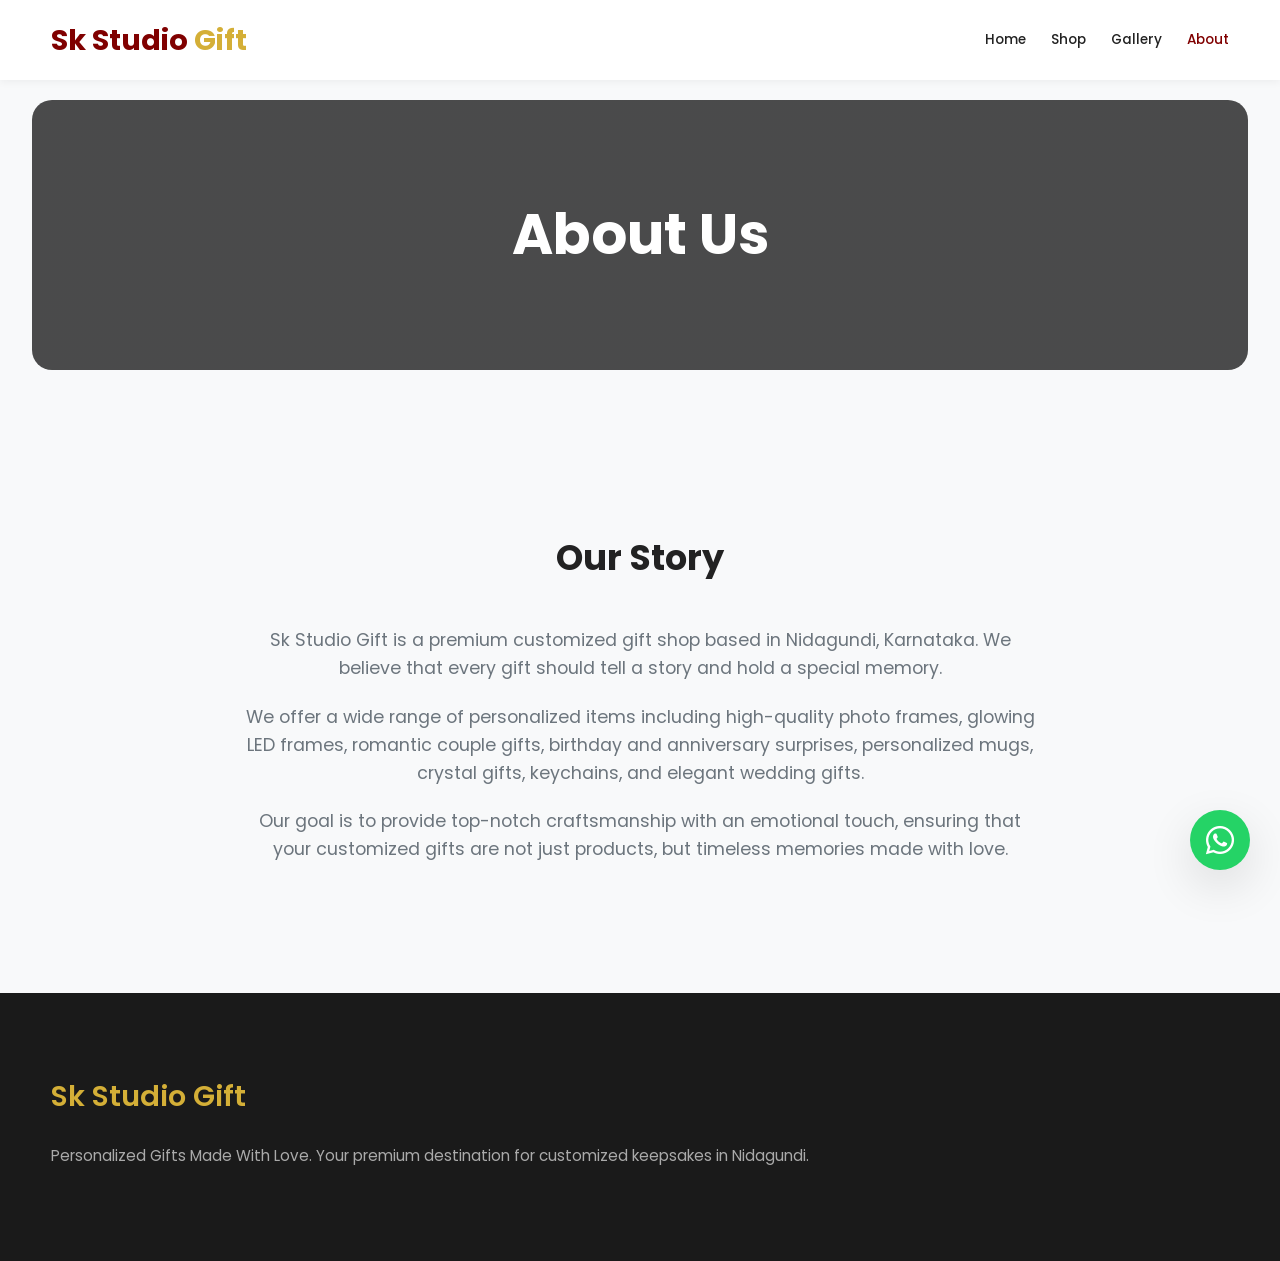
==== commit 6b7ec297: "Initial commit with premium UI, checkout flow, and bulk product updates" ====
--- a/about.html
+++ b/about.html
@@ -1,239 +1,65 @@
 <!DOCTYPE html>
 <html lang="en">
+<head>
+  <meta charset="UTF-8">
+  <meta name="viewport" content="width=device-width, initial-scale=1.0">
+  <title>About Us - Sk Studio Gift</title>
+  <link rel="stylesheet" href="https://cdnjs.cloudflare.com/ajax/libs/font-awesome/6.4.0/css/all.min.css">
+  <link rel="stylesheet" href="css/style.css">
+</head>
+<body>
 
-<head>
-    <meta charset="UTF-8">
-    <meta name="viewport" content="width=device-width, initial-scale=1.0">
-    <title>About Us | SK Studios Gifts</title>
-    <meta name="description"
-        content="Learn more about SK Studios Gifts, our premium products, and our story in Nidagundi.">
-    <!-- Font Awesome -->
-    <link rel="stylesheet" href="https://cdnjs.cloudflare.com/ajax/libs/font-awesome/6.4.0/css/all.min.css">
-    <!-- Custom CSS -->
-    <link rel="stylesheet" href="css/style.css">
-</head>
+  <header>
+    <div class="container navbar">
+      <div class="nav-left">
+        <div class="menu-toggle"><i class="fas fa-bars"></i></div>
+        <div class="logo"><a href="index.html"><h1>Sk Studio <span>Gift</span></h1></a></div>
+      </div>
+      <nav class="nav-links">
+        <a href="index.html">Home</a>
+        <a href="products.html">Shop</a>
+        <a href="gallery.html">Gallery</a>
+        <a href="about.html" class="active">About</a>
+      </nav>
+    </div>
+  </header>
 
-<body>
-    <!-- Header -->
-    <header>
-        <div class="nav-container">
-            <a href="index.html" class="logo">
-                <i class="fa-solid fa-gift"></i> SK <span>Studio</span>
-            </a>
-            <button class="menu-toggle"><i class="fa-solid fa-bars"></i></button>
-            <nav class="nav-links">
-                <a href="index.html">Home</a>
-                <a href="about.html" class="active">About</a>
-                <a href="products.html">Products / Gallery</a>
-                <a href="contact.html">Contact</a>
-                <a href="https://instagram.com/skstudios_demo" target="_blank"><i
-                        class="fa-brands fa-instagram"></i></a>
-                <a href="https://youtube.com/c/skstudios_demo" target="_blank"><i class="fa-brands fa-youtube"></i></a>
-            </nav>
+  <section class="hero" style="height: 30vh; background-image: linear-gradient(rgba(0, 0, 0, 0.7), rgba(0, 0, 0, 0.7)), url('https://images.unsplash.com/photo-1549465220-1a8b9238cd48?auto=format&fit=crop&w=1920&q=80');">
+    <div class="hero-content">
+      <h2 style="margin:0;">About Us</h2>
+    </div>
+  </section>
+
+  <section class="container" style="padding: 80px 0;">
+    <div class="section-title">
+      <h2>Our Story</h2>
+    </div>
+    <div style="max-width: 800px; margin: 0 auto; text-align: center; font-size: 1.1rem; color: var(--text-muted);">
+      <p style="margin-bottom: 20px;">
+        Sk Studio Gift is a premium customized gift shop based in Nidagundi, Karnataka. We believe that every gift should tell a story and hold a special memory. 
+      </p>
+      <p style="margin-bottom: 20px;">
+        We offer a wide range of personalized items including high-quality photo frames, glowing LED frames, romantic couple gifts, birthday and anniversary surprises, personalized mugs, crystal gifts, keychains, and elegant wedding gifts.
+      </p>
+      <p>
+        Our goal is to provide top-notch craftsmanship with an emotional touch, ensuring that your customized gifts are not just products, but timeless memories made with love.
+      </p>
+    </div>
+  </section>
+
+  <a href="https://wa.me/917090924592" class="whatsapp-sticky" target="_blank"><i class="fab fa-whatsapp"></i></a>
+
+  <footer>
+    <div class="container">
+      <div class="footer-grid">
+        <div class="footer-col">
+          <h3 style="color:var(--secondary-color); font-size:1.8rem;">Sk Studio Gift</h3>
+          <p>Personalized Gifts Made With Love. Your premium destination for customized keepsakes in Nidagundi.</p>
         </div>
-    </header>
+      </div>
+    </div>
+  </footer>
 
-    <!-- 1. Hero / Shop Banner Section -->
-    <section class="about-hero" style="background-image: linear-gradient(rgba(0, 0, 0, 0.6), rgba(0, 0, 0, 0.6)), url('images/shop-banner.png');">
-        <div class="container" style="position: relative; z-index: 2;">
-            <h1>About SK Studio Gifts</h1>
-            <p>Beautiful Gifts for Beautiful Memories</p>
-            <div class="hero-btns" style="margin-top: 2rem; justify-content: center;">
-                <a href="contact.html" class="btn btn-primary">Contact Us</a>
-                <a href="products.html" class="btn" style="background: white; color: var(--text-dark);">View Products</a>
-            </div>
-        </div>
-    </section>
-
-    <!-- 2. Shop Introduction Section -->
-    <section class="section about-intro">
-        <div class="container about-grid">
-            <div class="about-logo-container">
-                <img src="images/logo.png" alt="SK Studio Logo" class="about-logo">
-            </div>
-            <div class="about-details">
-                <h2 style="color: var(--primary-color);">Welcome to SK Studio Gifts</h2>
-                <div class="shop-info-list">
-                    <p><i class="fa-solid fa-shop"></i> <strong>Shop Name:</strong> SK Studio Gifts</p>
-                    <p><i class="fa-solid fa-location-dot"></i> <strong>Location:</strong> Nidagundi</p>
-                    <p><i class="fa-solid fa-map"></i> <strong>Address:</strong> Near Renuka Medical Shop, Nidagundi</p>
-                    <p><i class="fa-solid fa-phone"></i> <strong>Contact Number:</strong> <a href="tel:+917090924592">+91 70909 24592</a></p>
-                </div>
-                <p class="shop-description">
-                    SK Studio Gifts is a creative gift shop offering photo frames, customized gifts, speaking frames, and special gift items for birthdays, anniversaries, weddings, and memorable occasions. We focus on quality, creativity, and customer satisfaction.
-                </p>
-            </div>
-        </div>
-    </section>
-
-    <!-- 3. Owner Section -->
-    <section class="section owner-section bg-light">
-        <div class="container">
-            <div class="owner-card">
-                <div class="owner-photo">
-                    <img src="images/owner.png" alt="Shop Owner">
-                </div>
-                <div class="owner-info">
-                    <h3>John Doe</h3>
-                    <span class="owner-role">Founder & Owner</span>
-                    <p class="owner-message">
-                        “At SK Studio Gifts, our goal is to make every gift special and memorable. We believe every photo, frame, and customized gift should carry emotions and happiness.”
-                    </p>
-                </div>
-            </div>
-        </div>
-    </section>
-
-    <!-- 4. What We Offer Section -->
-    <section class="section">
-        <div class="container">
-            <div class="section-title">
-                <h2>What We Offer</h2>
-                <p>A wide range of beautiful gifts and premium frames.</p>
-            </div>
-            <div class="offer-grid">
-                <div class="offer-card"><i class="fa-regular fa-image"></i> Photo Frames</div>
-                <div class="offer-card"><i class="fa-solid fa-wand-magic-sparkles"></i> Customized Gifts</div>
-                <div class="offer-card"><i class="fa-solid fa-qrcode"></i> Speaking Frames</div>
-                <div class="offer-card"><i class="fa-solid fa-cake-candles"></i> Birthday Gifts</div>
-                <div class="offer-card"><i class="fa-solid fa-ring"></i> Anniversary Gifts</div>
-                <div class="offer-card"><i class="fa-solid fa-heart"></i> Couple Gifts</div>
-                <div class="offer-card"><i class="fa-regular fa-images"></i> Wall Frames</div>
-                <div class="offer-card"><i class="fa-solid fa-gift"></i> Special Memory Gifts</div>
-            </div>
-        </div>
-    </section>
-
-    <!-- 5. Shop Photos / Store Gallery Section -->
-    <section class="section bg-light">
-        <div class="container">
-            <div class="section-title">
-                <h2>Our Shop Gallery</h2>
-                <p>Take a look at our shop, products, and gift collections.</p>
-            </div>
-            <div class="store-gallery-grid">
-                <div class="gallery-item">
-                    <img src="images/shop-exterior.png" alt="Shop Exterior">
-                    <div class="gallery-overlay"><span>Shop Exterior</span></div>
-                </div>
-                <div class="gallery-item">
-                    <img src="images/shop-interior.png" alt="Shop Interior">
-                    <div class="gallery-overlay"><span>Shop Interior</span></div>
-                </div>
-                <div class="gallery-item">
-                    <img src="images/customized-products.png" alt="Customized Products Display">
-                    <div class="gallery-overlay"><span>Customized Gifts</span></div>
-                </div>
-                <div class="gallery-item">
-                    <img src="images/photo-frames.png" alt="Photo Frames Collection">
-                    <div class="gallery-overlay"><span>Frames Collection</span></div>
-                </div>
-            </div>
-        </div>
-    </section>
-
-    <!-- 6 & 7. Why Choose Us & Customer Trust Section -->
-    <section class="section">
-        <div class="container about-trust-grid">
-            <div class="why-choose-us">
-                <h2>Why Choose Us?</h2>
-                <ul class="trust-list">
-                    <li><i class="fa-solid fa-check-circle"></i> Unique customized gifts</li>
-                    <li><i class="fa-solid fa-check-circle"></i> Premium quality frames</li>
-                    <li><i class="fa-solid fa-check-circle"></i> Creative designs</li>
-                    <li><i class="fa-solid fa-check-circle"></i> Friendly customer service</li>
-                    <li><i class="fa-solid fa-check-circle"></i> Affordable pricing</li>
-                    <li><i class="fa-solid fa-check-circle"></i> Easy WhatsApp ordering</li>
-                    <li><i class="fa-solid fa-check-circle"></i> Best gift collections for every occasion</li>
-                </ul>
-            </div>
-            <div class="customer-trust">
-                <div class="trust-badge">
-                    <i class="fa-solid fa-medal"></i>
-                    <span>Quality Products</span>
-                </div>
-                <div class="trust-badge">
-                    <i class="fa-solid fa-pen-nib"></i>
-                    <span>Custom Orders</span>
-                </div>
-                <div class="trust-badge">
-                    <i class="fa-solid fa-bolt"></i>
-                    <span>Fast Response</span>
-                </div>
-                <div class="trust-badge">
-                    <i class="fa-solid fa-store"></i>
-                    <span>Local Trusted Shop</span>
-                </div>
-                <div class="trust-badge">
-                    <i class="fa-brands fa-whatsapp"></i>
-                    <span>WhatsApp Support</span>
-                </div>
-            </div>
-        </div>
-    </section>
-
-    <!-- 8. Contact CTA Section -->
-    <section class="section cta-section" style="background-color: var(--primary-color); color: white; text-align: center;">
-        <div class="container">
-            <h2 style="font-size: 2.5rem; margin-bottom: 1rem; color: white;">Want to Order a Special Gift?</h2>
-            <p style="font-size: 1.2rem; margin-bottom: 2rem; opacity: 0.9;">Contact SK Studio Gifts today and make your memories more special.</p>
-            <div class="hero-btns" style="justify-content: center;">
-                <a href="https://wa.me/917090924592" target="_blank" class="btn" style="background-color: #25D366; color: white; border: none;"><i class="fa-brands fa-whatsapp"></i> WhatsApp Now</a>
-                <a href="tel:+917090924592" class="btn" style="background-color: white; color: var(--primary-color);"><i class="fa-solid fa-phone"></i> Call Now</a>
-                <a href="products.html" class="btn btn-secondary" style="border-color: white; color: white;">View Products</a>
-            </div>
-        </div>
-    </section>
-
-    <!-- Floating Buttons -->
-    <div class="floating-buttons">
-        <a href="https://wa.me/916364156092" target="_blank" class="float-btn float-wa" title="WhatsApp Us">
-            <i class="fa-brands fa-whatsapp"></i>
-        </a>
-        <a href="tel:+916364156092" class="float-btn float-call" title="Call Us">
-            <i class="fa-solid fa-phone"></i>
-        </a>
-    </div>
-
-    <!-- Footer -->
-    <footer>
-        <div class="footer-grid">
-            <div class="footer-col">
-                <a href="index.html" class="logo" style="color: white; margin-bottom: 1rem;">
-                    <i class="fa-solid fa-gift" style="color: var(--primary-color);"></i> SK <span
-                        style="color: white;">Studio</span>
-                </a>
-                <p>Beautiful Gifts for Beautiful Memories. Frames, Gifts, and Special Memories in One Place.</p>
-                <div class="social-links">
-                    <a href="https://instagram.com/skstudios_demo" target="_blank"><i
-                            class="fa-brands fa-instagram"></i></a>
-                    <a href="https://youtube.com/c/skstudios_demo" target="_blank"><i
-                            class="fa-brands fa-youtube"></i></a>
-                </div>
-            </div>
-            <div class="footer-col">
-                <h3>Quick Links</h3>
-                <a href="index.html">Home</a>
-                <a href="about.html">About</a>
-                <a href="products.html">Products / Gallery</a>
-                <a href="contact.html">Contact Us</a>
-            </div>
-            <div class="footer-col">
-                <h3>Contact Info</h3>
-                <p><i class="fa-solid fa-location-dot" style="margin-right: 10px; color: var(--primary-color);"></i> Near Renuka Medical Shop, Nidagundi</p>
-                <p><i class="fa-solid fa-phone" style="margin-right: 10px; color: var(--primary-color);"></i> <a
-                        href="tel:+917090924592" style="display:inline;">+91 70909 24592</a></p>
-                <p><i class="fa-brands fa-whatsapp" style="margin-right: 10px; color: var(--primary-color);"></i> <a
-                        href="https://wa.me/916364156092" style="display:inline;">WhatsApp Link</a></p>
-            </div>
-        </div>
-        <div class="copyright">
-            <p>&copy; 2026 SK Studios Gifts. All Rights Reserved.</p>
-        </div>
-    </footer>
-
-    <!-- Scripts -->
-    <script src="js/script.js"></script>
+  <script src="js/script.js"></script>
 </body>
-
 </html>
--- a/css/style.css
+++ b/css/style.css
@@ -1,890 +1,865 @@
-@import url('https://fonts.googleapis.com/css2?family=Outfit:wght@300;400;500;600;700;800&family=Inter:wght@400;500;600&display=swap');
+@import url('https://fonts.googleapis.com/css2?family=Poppins:wght@300;400;500;600;700&display=swap');
 
 :root {
-  --primary-color: #ff6b81; /* Soft red / pink */
-  --secondary-color: #f7b731; /* Gold accent */
-  --bg-color: #ffffff;
-  --bg-light: #fff8f8; /* Soft cream/pink off-white */
-  --text-dark: #2d3436;
-  --text-light: #636e72;
-  --shadow-sm: 0 4px 6px -1px rgba(0, 0, 0, 0.05), 0 2px 4px -1px rgba(0, 0, 0, 0.03);
-  --shadow-md: 0 10px 15px -3px rgba(0, 0, 0, 0.08), 0 4px 6px -2px rgba(0, 0, 0, 0.04);
-  --shadow-lg: 0 20px 25px -5px rgba(0, 0, 0, 0.1), 0 10px 10px -5px rgba(0, 0, 0, 0.04);
+  --primary-color: #800000; /* Maroon */
+  --secondary-color: #D4AF37; /* Gold */
+  --bg-light: #ffffff;
+  --bg-body: #f8f9fa;
+  --text-dark: #222222;
+  --text-muted: #6c757d;
+  --border-color: #eaeaea;
+  
+  --font-body: 'Poppins', sans-serif;
+  
+  --shadow-sm: 0 2px 8px rgba(0, 0, 0, 0.05);
+  --shadow-md: 0 8px 24px rgba(0, 0, 0, 0.08);
+  --shadow-lg: 0 16px 48px rgba(0, 0, 0, 0.12);
+  
   --radius-sm: 8px;
-  --radius-md: 16px;
-  --radius-lg: 24px;
-  --transition: all 0.3s ease;
-}
-
-* {
-  margin: 0;
-  padding: 0;
-  box-sizing: border-box;
-}
+  --radius-md: 12px;
+  --radius-lg: 20px;
+  
+  --transition: all 0.3s cubic-bezier(0.25, 0.8, 0.25, 1);
+}
+
+* { margin: 0; padding: 0; box-sizing: border-box; }
 
 body {
-  font-family: 'Outfit', sans-serif;
+  font-family: var(--font-body);
   color: var(--text-dark);
-  background-color: var(--bg-color);
+  background-color: var(--bg-body);
   line-height: 1.6;
   overflow-x: hidden;
 }
 
-img {
-  max-width: 100%;
-  border-radius: var(--radius-sm);
-}
-
-a {
-  text-decoration: none;
-  color: inherit;
-  transition: var(--transition);
-}
-
-ul {
-  list-style: none;
-}
-
-/* Base Headings */
-h1, h2, h3, h4 {
+a { text-decoration: none; color: inherit; }
+ul { list-style: none; }
+img { max-width: 100%; display: block; border-radius: var(--radius-sm); }
+
+.container { width: 92%; max-width: 1280px; margin: 0 auto; }
+
+/* --- Top Bar --- */
+.top-bar {
+  background-color: var(--primary-color);
+  color: var(--bg-light);
+  text-align: center;
+  padding: 8px 0;
+  font-size: 0.85rem;
+  font-weight: 500;
+  letter-spacing: 0.5px;
+}
+
+/* --- Modern E-commerce Header --- */
+header {
+  background-color: var(--bg-light);
+  box-shadow: var(--shadow-sm);
+  position: sticky;
+  top: 0;
+  z-index: 1000;
+  transition: var(--transition);
+}
+
+.navbar {
+  display: flex;
+  justify-content: space-between;
+  align-items: center;
+  padding: 15px 0;
+  height: 80px;
+}
+
+.nav-left {
+  display: flex;
+  align-items: center;
+  gap: 40px;
+}
+
+.logo h1 {
+  font-size: 1.8rem;
+  color: var(--primary-color);
   font-weight: 700;
-  line-height: 1.2;
-  margin-bottom: 1rem;
-}
-
-h1 { font-size: 2.5rem; }
-h2 { font-size: 2.2rem; }
-h3 { font-size: 1.5rem; }
-
-/* Buttons */
-.btn {
-  display: inline-flex;
-  align-items: center;
+  margin: 0;
+}
+.logo span { color: var(--secondary-color); }
+
+.nav-links {
+  display: flex;
+  gap: 25px;
+}
+
+.nav-links a {
+  font-weight: 500;
+  color: var(--text-dark);
+  font-size: 0.85rem;
+  transition: var(--transition);
+}
+
+.nav-links a:hover, .nav-links a.active {
+  color: var(--primary-color);
+}
+
+.nav-right {
+  display: flex;
+  align-items: center;
+  gap: 20px;
+}
+
+.header-search {
+  position: relative;
+  display: flex;
+  align-items: center;
+}
+
+.header-search input {
+  padding: 10px 15px;
+  padding-right: 40px;
+  border: 1px solid var(--border-color);
+  border-radius: 30px;
+  background: var(--bg-body);
+  font-family: var(--font-body);
+  width: 250px;
+  transition: var(--transition);
+}
+
+.header-search input:focus {
+  outline: none;
+  border-color: var(--secondary-color);
+  background: var(--bg-light);
+  box-shadow: 0 0 0 3px rgba(212, 175, 55, 0.1);
+}
+
+.header-search button {
+  position: absolute;
+  right: 15px;
+  background: none;
+  border: none;
+  color: var(--text-muted);
+  cursor: pointer;
+}
+
+.header-icons {
+  display: flex;
+  gap: 15px;
+}
+
+.header-icons a {
+  color: var(--text-dark);
+  font-size: 1.2rem;
+  transition: var(--transition);
+  position: relative;
+}
+
+.header-icons a:hover {
+  color: var(--primary-color);
+}
+
+.icon-badge {
+  position: absolute;
+  top: -8px;
+  right: -8px;
+  background: var(--primary-color);
+  color: white;
+  font-size: 0.6rem;
+  font-weight: 700;
+  width: 16px;
+  height: 16px;
+  border-radius: 50%;
+  display: flex;
   justify-content: center;
-  gap: 0.5rem;
-  padding: 0.75rem 1.5rem;
+  align-items: center;
+}
+
+.menu-toggle {
+  display: none;
+  font-size: 1.5rem;
+  color: var(--text-dark);
+  cursor: pointer;
+}
+
+/* --- Hero Banner --- */
+.hero {
+  position: relative;
+  height: 70vh;
   border-radius: var(--radius-lg);
-  font-weight: 600;
-  font-family: 'Inter', sans-serif;
-  cursor: pointer;
-  border: none;
-  transition: var(--transition);
-  font-size: 1rem;
+  margin: 20px auto;
+  overflow: hidden;
+  display: flex;
+  align-items: center;
+  justify-content: center;
+  width: 95%;
+  max-width: 1400px;
+  background: linear-gradient(rgba(0,0,0,0.3), rgba(0,0,0,0.6)), url('https://images.unsplash.com/photo-1549465220-1a8b9238cd48?auto=format&fit=crop&w=1920&q=80') center/cover;
+}
+
+.hero-content {
+  text-align: center;
+  color: var(--bg-light);
+  z-index: 2;
+}
+
+.hero h2 {
+  font-size: 3.5rem;
+  font-weight: 700;
+  margin-bottom: 15px;
+}
+
+.hero p {
+  font-size: 1.2rem;
+  margin-bottom: 30px;
+  opacity: 0.9;
 }
 
 .btn-primary {
   background-color: var(--primary-color);
-  color: white;
-  box-shadow: 0 4px 15px rgba(255, 107, 129, 0.3);
+  color: var(--bg-light);
+  padding: 12px 30px;
+  border-radius: 30px;
+  font-weight: 600;
+  font-size: 1rem;
+  border: none;
+  transition: var(--transition);
+  cursor: pointer;
+  display: inline-block;
+  box-shadow: var(--shadow-sm);
 }
 
 .btn-primary:hover {
-  background-color: #ff4757;
+  background-color: #600000;
   transform: translateY(-2px);
-  box-shadow: 0 6px 20px rgba(255, 107, 129, 0.4);
-}
-
-.btn-secondary {
+  box-shadow: var(--shadow-md);
+}
+
+.btn-outline {
   background-color: transparent;
   color: var(--primary-color);
   border: 2px solid var(--primary-color);
-}
-
-.btn-secondary:hover {
-  background-color: var(--bg-light);
-  transform: translateY(-2px);
-}
-
-.whatsapp-btn-green {
+  padding: 10px 25px;
+  border-radius: 30px;
+  font-weight: 600;
+  cursor: pointer;
+  transition: var(--transition);
+}
+
+.btn-outline:hover {
+  background-color: var(--primary-color);
+  color: white;
+}
+
+/* --- Section Headings --- */
+.section-title {
+  text-align: center;
+  margin-bottom: 40px;
+  margin-top: 60px;
+}
+.section-title h2 {
+  font-size: 2.2rem;
+  font-weight: 700;
+  color: var(--text-dark);
+}
+
+/* --- Modern Product Card --- */
+.product-grid {
+  display: grid;
+  grid-template-columns: repeat(4, 1fr);
+  gap: 30px;
+}
+
+.product-card {
+  background: var(--bg-light);
+  border-radius: var(--radius-md);
+  overflow: hidden;
+  box-shadow: var(--shadow-sm);
+  transition: var(--transition);
+  position: relative;
+  display: flex;
+  flex-direction: column;
+  border: 1px solid transparent;
+}
+
+.product-card:hover {
+  box-shadow: var(--shadow-lg);
+  transform: translateY(-5px);
+  border-color: var(--border-color);
+}
+
+.product-image-container {
+  position: relative;
+  height: 280px;
+  overflow: hidden;
+  border-radius: var(--radius-md) var(--radius-md) 0 0;
+}
+
+.product-image-container img {
+  width: 100%;
+  height: 100%;
+  object-fit: cover;
+  transition: transform 0.8s ease;
+  border-radius: 0;
+}
+
+.product-card:hover .product-image-container img {
+  transform: scale(1.08);
+}
+
+.badge {
+  position: absolute;
+  top: 15px;
+  left: 15px;
+  background-color: var(--secondary-color);
+  color: var(--text-dark);
+  padding: 4px 12px;
+  border-radius: 20px;
+  font-size: 0.75rem;
+  font-weight: 600;
+  z-index: 10;
+  box-shadow: var(--shadow-sm);
+}
+
+.wishlist-btn-overlay {
+  position: absolute;
+  top: 15px;
+  right: 15px;
+  background: white;
+  width: 35px;
+  height: 35px;
+  border-radius: 50%;
+  display: flex;
+  justify-content: center;
+  align-items: center;
+  color: var(--text-muted);
+  font-size: 1.1rem;
+  z-index: 10;
+  cursor: pointer;
+  box-shadow: var(--shadow-sm);
+  transition: var(--transition);
+}
+
+.wishlist-btn-overlay:hover {
+  color: red;
+  transform: scale(1.1);
+}
+
+/* Hover Quick Action */
+.card-hover-action {
+  position: absolute;
+  bottom: -50px;
+  left: 0;
+  width: 100%;
+  padding: 15px;
+  background: linear-gradient(transparent, rgba(0,0,0,0.7));
+  display: flex;
+  justify-content: center;
+  transition: bottom 0.3s ease;
+  z-index: 10;
+}
+
+.product-card:hover .card-hover-action {
+  bottom: 0;
+}
+
+.card-hover-action .btn-primary {
+  width: 100%;
+  text-align: center;
+  padding: 10px;
+}
+
+.product-info {
+  padding: 20px;
+  display: flex;
+  flex-direction: column;
+  flex-grow: 1;
+}
+
+.product-category {
+  font-size: 0.8rem;
+  color: var(--text-muted);
+  text-transform: uppercase;
+  letter-spacing: 1px;
+  margin-bottom: 5px;
+}
+
+.product-name {
+  font-size: 1.1rem;
+  font-weight: 600;
+  color: var(--text-dark);
+  margin-bottom: 8px;
+  display: -webkit-box;
+  -webkit-line-clamp: 2;
+  line-clamp: 2;
+  -webkit-box-orient: vertical;
+  overflow: hidden;
+}
+
+.ui-rating {
+  color: #ffc107;
+  font-size: 0.85rem;
+  margin-bottom: 10px;
+}
+.ui-rating span { color: var(--text-muted); font-size: 0.8rem; margin-left: 5px; }
+
+.product-price-wrapper {
+  margin-top: auto;
+  display: flex;
+  align-items: center;
+  gap: 10px;
+}
+
+.price {
+  font-size: 1.2rem;
+  font-weight: 700;
+  color: var(--primary-color);
+}
+
+.old-price {
+  font-size: 0.9rem;
+  color: var(--text-muted);
+  text-decoration: line-through;
+}
+
+/* --- Shop Layout (Left Sidebar, Right Grid) --- */
+.shop-layout {
+  display: flex;
+  gap: 40px;
+  margin-top: 40px;
+  margin-bottom: 80px;
+}
+
+.shop-sidebar {
+  width: 280px;
+  flex-shrink: 0;
+}
+
+.filter-card {
+  background: var(--bg-light);
+  padding: 25px;
+  border-radius: var(--radius-md);
+  box-shadow: var(--shadow-sm);
+  margin-bottom: 25px;
+  border: 1px solid var(--border-color);
+}
+
+.filter-card h3 {
+  font-size: 1.1rem;
+  margin-bottom: 20px;
+  padding-bottom: 10px;
+  border-bottom: 1px solid var(--border-color);
+}
+
+.filter-list {
+  display: flex;
+  flex-direction: column;
+  gap: 12px;
+}
+
+.filter-checkbox {
+  display: flex;
+  align-items: center;
+  gap: 10px;
+  cursor: pointer;
+  font-size: 0.95rem;
+  color: var(--text-muted);
+  transition: var(--transition);
+}
+.filter-checkbox:hover { color: var(--primary-color); }
+.filter-checkbox input { accent-color: var(--primary-color); width: 16px; height: 16px; }
+
+.price-range-slider {
+  width: 100%;
+  margin: 15px 0;
+  accent-color: var(--primary-color);
+}
+
+.price-labels {
+  display: flex;
+  justify-content: space-between;
+  font-size: 0.9rem;
+  font-weight: 600;
+}
+
+.shop-main {
+  flex-grow: 1;
+}
+
+.shop-topbar {
+  display: flex;
+  justify-content: space-between;
+  align-items: center;
+  margin-bottom: 25px;
+  background: var(--bg-light);
+  padding: 15px 20px;
+  border-radius: var(--radius-md);
+  box-shadow: var(--shadow-sm);
+  border: 1px solid var(--border-color);
+}
+
+.sort-dropdown {
+  padding: 8px 15px;
+  border: 1px solid var(--border-color);
+  border-radius: 8px;
+  background: var(--bg-body);
+  font-family: var(--font-body);
+  outline: none;
+}
+
+/* --- Product Details Page --- */
+.product-details-container {
+  display: grid;
+  grid-template-columns: 1fr 1fr;
+  gap: 50px;
+  margin: 50px auto 100px;
+}
+
+.product-gallery {
+  position: sticky;
+  top: 100px;
+}
+
+.main-image {
+  width: 100%;
+  height: 500px;
+  object-fit: cover;
+  border-radius: var(--radius-md);
+  box-shadow: var(--shadow-sm);
+  margin-bottom: 20px;
+}
+
+.thumbnail-grid {
+  display: grid;
+  grid-template-columns: repeat(4, 1fr);
+  gap: 15px;
+}
+
+.thumbnail-grid img {
+  width: 100%;
+  height: 100px;
+  object-fit: cover;
+  border-radius: var(--radius-sm);
+  cursor: pointer;
+  border: 2px solid transparent;
+  transition: var(--transition);
+}
+
+.thumbnail-grid img:hover, .thumbnail-grid img.active {
+  border-color: var(--primary-color);
+  opacity: 0.8;
+}
+
+.product-info-panel h1 {
+  font-size: 2.2rem;
+  margin-bottom: 10px;
+}
+
+.product-info-panel .ui-rating {
+  font-size: 1rem;
+  margin-bottom: 20px;
+}
+
+.product-info-panel .price-block {
+  font-size: 2rem;
+  font-weight: 700;
+  color: var(--primary-color);
+  margin-bottom: 25px;
+  display: flex;
+  align-items: baseline;
+  gap: 15px;
+}
+.product-info-panel .price-block .old {
+  font-size: 1.2rem;
+  color: var(--text-muted);
+  text-decoration: line-through;
+  font-weight: 400;
+}
+
+.product-info-panel .desc {
+  color: var(--text-muted);
+  margin-bottom: 30px;
+  line-height: 1.8;
+}
+
+.delivery-box {
+  background: rgba(212, 175, 55, 0.1);
+  padding: 15px;
+  border-radius: var(--radius-sm);
+  display: flex;
+  align-items: center;
+  gap: 15px;
+  margin-bottom: 30px;
+  border: 1px dashed var(--secondary-color);
+}
+.delivery-box i { font-size: 1.5rem; color: var(--secondary-color); }
+
+.customization-section {
+  background: var(--bg-light);
+  padding: 25px;
+  border-radius: var(--radius-md);
+  box-shadow: var(--shadow-sm);
+  border: 1px solid var(--border-color);
+}
+
+.customization-section h3 {
+  margin-bottom: 20px;
+  padding-bottom: 10px;
+  border-bottom: 1px solid var(--border-color);
+}
+
+.form-group {
+  margin-bottom: 20px;
+}
+
+.form-group label {
+  display: block;
+  font-weight: 500;
+  margin-bottom: 8px;
+  color: var(--text-dark);
+}
+
+.form-control {
+  width: 100%;
+  padding: 12px 15px;
+  border: 1px solid var(--border-color);
+  border-radius: var(--radius-sm);
+  font-family: var(--font-body);
+  transition: var(--transition);
+  background: #fdfdfd;
+}
+
+.form-control:focus {
+  outline: none;
+  border-color: var(--primary-color);
+  box-shadow: 0 0 0 3px rgba(128, 0, 0, 0.1);
+}
+
+.qty-selector {
+  display: flex;
+  align-items: center;
+  border: 1px solid var(--border-color);
+  border-radius: var(--radius-sm);
+  width: fit-content;
+  overflow: hidden;
+}
+
+.qty-btn {
+  background: var(--bg-body);
+  border: none;
+  padding: 10px 15px;
+  cursor: pointer;
+  font-weight: bold;
+  transition: var(--transition);
+}
+.qty-btn:hover { background: var(--border-color); }
+.qty-input {
+  width: 50px;
+  text-align: center;
+  border: none;
+  border-left: 1px solid var(--border-color);
+  border-right: 1px solid var(--border-color);
+  font-weight: 600;
+}
+
+.photo-uploads-container {
+  background: var(--bg-body);
+  padding: 20px;
+  border-radius: var(--radius-sm);
+  border: 1px dashed var(--border-color);
+  margin-bottom: 25px;
+}
+
+.preview-img {
+  max-width: 100px;
+  max-height: 100px;
+  margin-top: 10px;
+  border-radius: var(--radius-sm);
+  display: none;
+  box-shadow: var(--shadow-sm);
+}
+
+.btn-whatsapp-order {
+  width: 100%;
   background-color: #25D366;
   color: white;
+  border: none;
+  padding: 18px;
+  border-radius: var(--radius-sm);
+  font-size: 1.1rem;
+  font-weight: 600;
+  cursor: pointer;
+  display: flex;
+  justify-content: center;
+  align-items: center;
+  gap: 10px;
+  transition: var(--transition);
   box-shadow: 0 4px 15px rgba(37, 211, 102, 0.3);
 }
 
-.whatsapp-btn-green:hover {
+.btn-whatsapp-order:hover {
   background-color: #128C7E;
   transform: translateY(-2px);
   box-shadow: 0 6px 20px rgba(37, 211, 102, 0.4);
 }
 
-/* Header & Navbar */
-header {
-  position: fixed;
-  top: 0;
-  left: 0;
-  width: 100%;
-  background-color: rgba(255, 255, 255, 0.95);
-  backdrop-filter: blur(10px);
-  z-index: 1000;
-  transition: var(--transition);
-  padding: 1rem 0;
-  box-shadow: var(--shadow-sm);
-}
-
-header.scrolled {
-  padding: 0.5rem 0;
-}
-
-.nav-container {
-  max-width: 1200px;
-  margin: 0 auto;
-  padding: 0 2rem;
-  display: flex;
-  justify-content: space-between;
-  align-items: center;
-}
-
-.logo {
-  font-size: 1.5rem;
-  font-weight: 800;
-  color: var(--primary-color);
-  display: flex;
-  align-items: center;
-  gap: 0.5rem;
-}
-
-.logo span {
-  color: var(--text-dark);
-}
-
-.nav-links {
-  display: flex;
-  gap: 2rem;
-  align-items: center;
-}
-
-.nav-links a {
-  font-weight: 500;
-  font-family: 'Inter', sans-serif;
-}
-
-.nav-links a:hover,
-.nav-links a.active {
-  color: var(--primary-color);
-}
-
-.menu-toggle {
-  display: none;
-  font-size: 1.5rem;
-  cursor: pointer;
-  background: none;
-  border: none;
-  color: var(--text-dark);
-}
-
-/* Sections */
-.section {
-  padding: 5rem 2rem;
-}
-
-.section-title {
-  text-align: center;
-  margin-bottom: 3rem;
-}
-
-.section-title h2 {
-  font-size: 2.5rem;
-  color: var(--text-dark);
-}
-
-.section-title p {
-  color: var(--text-light);
-  font-size: 1.1rem;
-}
-
-.container {
-  max-width: 1200px;
-  margin: 0 auto;
-}
-
-/* Hero Section */
-.hero {
-  padding-top: 8rem;
-  padding-bottom: 4rem;
-  background: linear-gradient(135deg, var(--bg-light) 0%, rgba(255,255,255,1) 100%);
-  min-height: 80vh;
-  display: flex;
-  align-items: center;
-}
-
-.hero-grid {
-  display: grid;
-  grid-template-columns: 1fr 1fr;
-  gap: 4rem;
-  align-items: center;
-}
-
-.hero-content h1 {
-  font-size: 3.5rem;
-  margin-bottom: 1rem;
-}
-
-.hero-content h1 span {
-  color: var(--primary-color);
-}
-
-.hero-content p {
-  font-size: 1.2rem;
-  color: var(--text-light);
-  margin-bottom: 2rem;
-  max-width: 90%;
-}
-
-.hero-btns {
-  display: flex;
-  gap: 1rem;
-}
-
-.hero-image {
-  position: relative;
-}
-
-.hero-image img {
-  width: 100%;
-  border-radius: var(--radius-lg);
-  box-shadow: var(--shadow-lg);
-  object-fit: cover;
-  animation: float 6s ease-in-out infinite;
-}
-
-@keyframes float {
-  0% { transform: translateY(0px); }
-  50% { transform: translateY(-15px); }
-  100% { transform: translateY(0px); }
-}
-
-/* Product Cards */
-.product-grid {
+/* --- Instagram Gallery Grid --- */
+.ig-gallery-grid {
   display: grid;
   grid-template-columns: repeat(auto-fill, minmax(280px, 1fr));
-  gap: 2rem;
-}
-
-.product-card {
-  background: white;
-  border-radius: var(--radius-md);
-  padding: 1.5rem;
-  box-shadow: var(--shadow-sm);
-  transition: var(--transition);
-  display: flex;
-  flex-direction: column;
-  gap: 1rem;
-  border: 1px solid rgba(0,0,0,0.03);
-}
-
-.product-card:hover {
-  transform: translateY(-10px);
-  box-shadow: var(--shadow-md);
-}
-
-.product-img-wrapper {
+  gap: 15px;
+}
+
+.ig-item {
+  position: relative;
+  aspect-ratio: 1 / 1;
   overflow: hidden;
   border-radius: var(--radius-sm);
-  aspect-ratio: 4/3;
-}
-
-.product-card img {
+  cursor: pointer;
+}
+
+.ig-item img {
   width: 100%;
   height: 100%;
   object-fit: cover;
   transition: transform 0.5s ease;
-}
-
-.product-card:hover img {
-  transform: scale(1.08);
-}
-
-.product-info {
+  border-radius: 0;
+}
+
+.ig-overlay {
+  position: absolute;
+  top: 0;
+  left: 0;
+  width: 100%;
+  height: 100%;
+  background: rgba(0,0,0,0.5);
   display: flex;
   flex-direction: column;
-  flex-grow: 1;
-}
-
-.product-info h3 {
-  font-size: 1.25rem;
-  margin-bottom: 0.5rem;
-}
-
-.product-info p {
-  color: var(--text-light);
+  justify-content: center;
+  align-items: center;
+  opacity: 0;
+  transition: var(--transition);
+  color: white;
+}
+
+.ig-item:hover img { transform: scale(1.1); }
+.ig-item:hover .ig-overlay { opacity: 1; }
+
+.play-btn { font-size: 3rem; margin-bottom: 15px; }
+
+/* --- Footer --- */
+footer {
+  background-color: #1a1a1a;
+  color: #fff;
+  padding: 80px 0 30px;
+  margin-top: 50px;
+}
+
+.footer-grid {
+  display: grid;
+  grid-template-columns: repeat(auto-fit, minmax(220px, 1fr));
+  gap: 40px;
+  margin-bottom: 50px;
+}
+
+.footer-col h3 {
+  color: white;
+  margin-bottom: 25px;
+  font-size: 1.2rem;
+  font-weight: 600;
+}
+
+.footer-col p, .footer-col a {
+  color: #aaa;
+  margin-bottom: 12px;
+  display: block;
   font-size: 0.95rem;
-  margin-bottom: 0.5rem;
-  flex-grow: 1;
-}
-
-.product-price-wrapper {
-  display: flex;
-  align-items: center;
-  gap: 0.5rem;
-  margin-bottom: 1.5rem;
-}
-
-.current-price {
-  font-size: 1.3rem;
-  font-weight: 800;
-  color: var(--text-dark);
-}
-
-.original-price {
-  font-size: 1rem;
-  color: #adb5bd;
-  text-decoration: line-through;
-}
-
-.discount-badge {
-  position: absolute;
-  top: 10px;
-  right: 10px;
-  background-color: var(--primary-color);
+  transition: var(--transition);
+}
+
+.footer-col a:hover { color: var(--secondary-color); padding-left: 5px; }
+
+.footer-socials { display: flex; gap: 15px; margin-top: 20px; }
+.footer-socials a {
+  background: rgba(255,255,255,0.1);
+  width: 45px;
+  height: 45px;
+  display: flex;
+  justify-content: center;
+  align-items: center;
+  border-radius: 50%;
   color: white;
-  padding: 0.2rem 0.6rem;
-  border-radius: 20px;
-  font-size: 0.8rem;
-  font-weight: 700;
-  box-shadow: var(--shadow-sm);
-}
-
-.product-img-wrapper {
-  overflow: hidden;
-  border-radius: var(--radius-sm);
-  aspect-ratio: 4/3;
-  position: relative;
-}
-
-.whatsapp-enquire {
-  width: 100%;
-}
-.whatsapp-enquire:hover {
+}
+.footer-socials a:hover { background: var(--primary-color); }
+
+/* --- Utilities --- */
+.whatsapp-sticky {
+  position: fixed;
+  bottom: 30px;
+  right: 30px;
   background-color: #25D366;
-  border-color: #25D366;
   color: white;
-}
-
-/* Feature Details & Speaking Frames */
-.speaking-frame-section {
-  background-color: #2d3436;
-  color: white;
-  border-radius: var(--radius-lg);
-  padding: 4rem;
-  margin: 4rem 2rem;
-  position: relative;
-  overflow: hidden;
-}
-
-.speaking-frame-container {
-  display: grid;
-  grid-template-columns: 1fr 1fr;
-  gap: 3rem;
-  align-items: center;
-  position: relative;
-  z-index: 2;
-}
-
-.speaking-desc h2 {
-  font-size: 2.5rem;
-  color: var(--secondary-color);
-}
-
-.speaking-desc p {
-  font-size: 1.1rem;
-  margin-bottom: 2rem;
-  opacity: 0.9;
-}
-
-.speaking-image img {
-  border-radius: var(--radius-md);
-  box-shadow: var(--shadow-md);
-}
-
-/* Features List */
-.features-grid {
-  display: grid;
-  grid-template-columns: repeat(auto-fit, minmax(250px, 1fr));
-  gap: 2rem;
-}
-
-.feature-box {
-  background: var(--bg-light);
-  padding: 2rem;
-  border-radius: var(--radius-md);
-  text-align: center;
-  transition: var(--transition);
-}
-
-.feature-box:hover {
-  background: white;
-  box-shadow: var(--shadow-sm);
-  transform: translateY(-5px);
-}
-
-.feature-icon {
-  font-size: 2.5rem;
-  color: var(--primary-color);
-  margin-bottom: 1rem;
-}
-
-/* Filter buttons */
-.filter-container {
-  display: flex;
-  justify-content: center;
-  gap: 1rem;
-  margin-bottom: 3rem;
-  flex-wrap: wrap;
-}
-
-.filter-btn {
-  padding: 0.5rem 1.5rem;
-  border-radius: 30px;
-  border: 1px solid var(--primary-color);
-  background: transparent;
-  color: var(--primary-color);
-  font-weight: 500;
-  cursor: pointer;
-  transition: var(--transition);
-}
-
-.filter-btn:hover, .filter-btn.active {
-  background: var(--primary-color);
-  color: white;
-}
-
-.filter-btn.budget-btn:hover, .filter-btn.budget-btn.active {
-  background: #25D366 !important;
-  border-color: #25D366 !important;
-  color: white !important;
-}
-
-/* Floating Buttons */
-.floating-buttons {
-  position: fixed;
-  bottom: 2rem;
-  right: 2rem;
-  display: flex;
-  flex-direction: column;
-  gap: 1rem;
-  z-index: 999;
-}
-
-.float-btn {
   width: 60px;
   height: 60px;
   border-radius: 50%;
   display: flex;
-  align-items: center;
   justify-content: center;
-  color: white;
-  font-size: 1.8rem;
-  box-shadow: var(--shadow-md);
-  transition: var(--transition);
-}
-
-.float-wa {
-  background-color: #25D366;
-}
-.float-wa:hover {
-  background-color: #128C7E;
-  transform: scale(1.1);
-}
-
-.float-call {
-  background-color: var(--primary-color);
-}
-.float-call:hover {
-  background-color: #ff4757;
-  transform: scale(1.1);
-}
-
-/* Footer */
-footer {
-  background-color: var(--text-dark);
-  color: white;
-  padding: 4rem 2rem 1.5rem;
-}
-
-.footer-grid {
-  display: grid;
-  grid-template-columns: repeat(auto-fit, minmax(280px, 1fr));
-  gap: 3rem;
-  max-width: 1200px;
-  margin: 0 auto;
-  padding-bottom: 3rem;
-  border-bottom: 1px solid rgba(255,255,255,0.1);
-}
-
-.footer-col h3 {
-  color: var(--secondary-color);
-  margin-bottom: 1.5rem;
-}
-
-.footer-col p, .footer-col a {
-  color: #b2bec3;
-  display: block;
-  margin-bottom: 0.8rem;
-}
-
-.footer-col a:hover {
-  color: white;
-  padding-left: 5px;
-}
-
-.social-links {
-  display: flex;
-  gap: 1rem;
-  margin-top: 1.5rem;
-}
-
-.social-links a {
-  width: 40px;
-  height: 40px;
+  align-items: center;
+  font-size: 2rem;
+  box-shadow: var(--shadow-lg);
+  z-index: 1000;
+  transition: transform 0.3s;
+}
+.whatsapp-sticky:hover { transform: scale(1.1); }
+
+/* Offer Popup */
+.offer-popup {
+  position: fixed;
+  bottom: -100%;
+  left: 30px;
+  background: white;
+  padding: 20px;
+  border-radius: var(--radius-md);
+  box-shadow: var(--shadow-lg);
+  z-index: 2000;
+  width: 300px;
+  border-left: 4px solid var(--primary-color);
+  transition: bottom 0.5s ease;
+}
+.offer-popup.show { bottom: 30px; }
+.offer-popup .close-popup { position: absolute; top: 10px; right: 10px; cursor: pointer; color: var(--text-muted); }
+
+/* Loading Animation */
+.loader {
+  border: 3px solid #f3f3f3;
+  border-top: 3px solid var(--primary-color);
   border-radius: 50%;
-  background: rgba(255,255,255,0.1);
-  display: flex;
-  align-items: center;
-  justify-content: center;
-  color: white;
-}
-
-.social-links a:hover {
-  background: var(--primary-color);
-  padding-left: 0;
-  transform: translateY(-3px);
-}
-
-.copyright {
-  text-align: center;
-  padding-top: 1.5rem;
-  color: #b2bec3;
-  font-size: 0.9rem;
-}
-
-/* Contact Page Styles */
-.contact-hero {
-  padding-top: 10rem;
-  padding-bottom: 5rem;
-  text-align: center;
-  background: var(--bg-light);
-}
-
-.contact-info-grid {
-  display: grid;
-  grid-template-columns: repeat(auto-fit, minmax(300px, 1fr));
-  gap: 3rem;
-  margin-bottom: 4rem;
-}
-
-.contact-card {
-  text-align: center;
-  padding: 3rem;
-  background: white;
-  border-radius: var(--radius-md);
-  box-shadow: var(--shadow-sm);
-}
-
-.contact-card i {
-  font-size: 3rem;
-  color: var(--primary-color);
-  margin-bottom: 1rem;
-}
-
-/* Validations */
-.error-text {
-  color: #ff4757; font-size: 0.85rem; margin-top: 0.25rem; display: none;
-}
-.input-error {
-  border-color: #ff4757 !important;
-}
-.input-error:focus {
-  box-shadow: 0 0 0 2px rgba(255,71,87,0.2) !important;
-}
-.input-success {
-  border-color: #2ed573 !important;
-}
-.input-success:focus {
-  box-shadow: 0 0 0 2px rgba(46,213,115,0.2) !important;
-}
-
-@media (max-width: 991px) {
-  .hero-content h1 { font-size: 2.8rem; }
-  .speaking-frame-section { margin: 4rem 1rem; padding: 3rem; }
+  width: 30px;
+  height: 30px;
+  animation: spin 1s linear infinite;
+  margin: 20px auto;
+}
+@keyframes spin { 0% { transform: rotate(0deg); } 100% { transform: rotate(360deg); } }
+
+/* --- Responsive --- */
+@media (max-width: 992px) {
+  .product-details-container { grid-template-columns: 1fr; }
+  .shop-layout { flex-direction: column; }
+  .shop-sidebar { width: 100%; }
 }
 
 @media (max-width: 768px) {
-  .hero-grid { grid-template-columns: 1fr; text-align: center; gap: 2rem; }
-  .hero-content p { margin: 0 auto 2rem; }
-  .hero-btns { justify-content: center; }
-  
-  .menu-toggle { display: block; }
+  .nav-left { gap: 15px; }
   .nav-links {
     position: fixed;
-    top: 70px;
+    top: 80px;
     left: -100%;
-    width: 100%;
-    height: calc(100vh - 70px);
+    width: 250px;
+    height: calc(100vh - 80px);
     background: white;
     flex-direction: column;
-    align-items: center;
-    padding-top: 3rem;
-    transition: var(--transition);
+    padding: 30px;
+    box-shadow: 5px 0 15px rgba(0,0,0,0.05);
+    transition: left 0.3s ease;
   }
   .nav-links.active { left: 0; }
-  
-  .speaking-frame-container { grid-template-columns: 1fr; text-align: center; }
-}
-
-/* Order Modal */
-.order-modal-overlay {
-  position: fixed;
-  top: 0; left: 0; width: 100%; height: 100%;
-  background: rgba(0,0,0,0.6);
-  display: flex; justify-content: center; align-items: center;
-  z-index: 2000;
-  opacity: 0; pointer-events: none;
-  transition: opacity 0.3s ease;
-  padding: 1rem;
-}
-
-.order-modal-overlay.active {
-  opacity: 1; pointer-events: auto;
-}
-
-.order-modal {
-  background: white;
-  width: 100%; max-width: 500px;
-  border-radius: var(--radius-md);
-  padding: 2rem;
-  box-shadow: var(--shadow-lg);
-  transform: translateY(20px);
-  transition: transform 0.3s ease;
-  max-height: 90vh;
-  overflow-y: auto;
-  position: relative;
-}
-
-.order-modal-overlay.active .order-modal {
-  transform: translateY(0);
-}
-
-.close-modal {
-  position: absolute;
-  top: 1.5rem; right: 1.5rem;
-  font-size: 1.5rem; cursor: pointer; color: var(--text-light);
-}
-
-.close-modal:hover { color: var(--primary-color); }
-
-.order-modal h2 {
-  font-size: 1.8rem; margin-bottom: 0.5rem; color: var(--text-dark);
-}
-.order-modal p.subtitle {
-  font-size: 0.95rem; color: var(--text-light); margin-bottom: 1.5rem;
-}
-
-.form-group { margin-bottom: 1rem; }
-.form-group label {
-  display: block; font-weight: 500; margin-bottom: 0.4rem; font-size: 0.95rem;
-}
-.form-group input, .form-group textarea {
-  width: 100%; padding: 0.75rem;
-  border: 1px solid #ddd; border-radius: var(--radius-sm);
-  font-family: inherit; font-size: 1rem; transition: border 0.3s;
-}
-.form-group input:focus, .form-group textarea:focus {
-  border-color: var(--primary-color); outline: none;
-}
-.form-group input[readonly] {
-  background: #f8f9fa; color: #495057; cursor: not-allowed;
-}
-
-.form-row {
-  display: grid; grid-template-columns: 1fr 1fr; gap: 1rem;
-}
-
-.order-summary {
-  background: var(--bg-light); padding: 1rem; border-radius: var(--radius-sm);
-  margin: 1.5rem 0; border: 1px dashed var(--primary-color);
-}
-.order-summary p { margin-bottom: 0.5rem; font-weight: 500; display: flex; justify-content: space-between;}
-.order-summary p:last-child { margin-bottom: 0; font-size: 1.2rem; font-weight: 700; color: var(--primary-color); border-top: 1px solid #ddd; padding-top: 0.5rem;}
-
-@media (max-width: 480px) {
-  .hero-content h1 { font-size: 2.2rem; }
-  .section { padding: 3rem 1rem; }
-  .floating-buttons { bottom: 1rem; right: 1rem; }
-  .float-btn { width: 50px; height: 50px; font-size: 1.5rem; }
-  .filter-container { flex-direction: column; align-items: center; }
-  .filter-btn { width: 100%; }
-  .form-row { grid-template-columns: 1fr; gap: 0; }
-}
-
-/* Product Details Page */
-.product-details-page {
-  background: white;
-  width: 100%; max-width: 1200px;
-  margin: 0 auto;
-  border-radius: var(--radius-md);
-  box-shadow: var(--shadow-sm);
-  display: flex;
-  flex-direction: column;
-  overflow: hidden;
-  position: relative;
-  border: 1px solid rgba(0,0,0,0.05);
-}
-
-.pd-content {
-  display: grid;
-  grid-template-columns: 1fr 1fr;
-  overflow-y: auto;
-}
-
-.pd-image-sec {
-  background: #f9f9f9;
-  padding: 2rem;
-  display: flex; align-items: center; justify-content: center;
-  position: relative;
-}
-.pd-image-sec img {
-  width: 100%;
-  max-width: 400px;
-  border-radius: var(--radius-md);
-  box-shadow: var(--shadow-md);
-  transition: transform 0.4s ease;
-}
-.pd-image-sec:hover img {
-  transform: scale(1.05);
-}
-
-.pd-info-sec {
-  padding: 2.5rem 2rem;
-  display: flex; flex-direction: column; gap: 1.5rem;
-}
-
-.pd-title {
-  font-size: 2.2rem; color: var(--text-dark); margin-bottom: 0.5rem;
-}
-.pd-short-desc {
-  font-size: 1.1rem; color: var(--text-light); margin-bottom: 1rem;
-}
-.pd-prices {
-  display: flex; align-items: baseline; gap: 1rem; margin-bottom: 1rem;
-}
-.pd-price {
-  font-size: 2rem; font-weight: 800; color: var(--primary-color);
-}
-.pd-original-price {
-  font-size: 1.2rem; color: #adb5bd; text-decoration: line-through;
-}
-
-.pd-section-title {
-  font-size: 1.2rem; font-weight: 700; margin-bottom: 0.8rem; color: var(--text-dark);
-  border-bottom: 2px solid var(--primary-color); padding-bottom: 0.3rem; display: inline-block;
-}
-
-.pd-detailed-info p, .pd-conditions p, .pd-delivery p {
-  color: var(--text-light); font-size: 0.95rem; margin-bottom: 0.5rem; line-height: 1.6;
-}
-.pd-detailed-info ul, .pd-conditions ul, .pd-delivery ul {
-  padding-left: 1.2rem; color: var(--text-light); font-size: 0.95rem;
-}
-.pd-detailed-info li, .pd-conditions li, .pd-delivery li {
-  margin-bottom: 0.4rem;
-}
-
-.pd-badge {
-  display: inline-block; padding: 0.3rem 0.8rem; background: var(--bg-light); 
-  border: 1px solid var(--primary-color); border-radius: 20px; color: var(--primary-color);
-  font-size: 0.85rem; font-weight: 600; margin-top: 0.5rem;
-}
-
-.pd-actions {
-  display: flex; gap: 1rem; margin-top: 1rem; flex-wrap: wrap;
-}
-.pd-actions .btn { flex: 1; }
-
-.pd-recommended {
-  padding: 2rem; background: var(--bg-light); border-top: 1px solid #eee;
-}
-.pd-recommended h3 {
-  font-size: 1.5rem; margin-bottom: 1.5rem; text-align: center;
-}
-.pd-rec-grid {
-  display: grid; grid-template-columns: repeat(auto-fill, minmax(150px, 1fr)); gap: 1.5rem;
-}
-.pd-rec-card {
-  background: white; border-radius: var(--radius-sm); padding: 1rem; text-align: center;
-  box-shadow: var(--shadow-sm); cursor: pointer; transition: var(--transition);
-}
-.pd-rec-card:hover { transform: translateY(-5px); box-shadow: var(--shadow-md); }
-.pd-rec-card img { width: 100%; height: 120px; object-fit: cover; border-radius: var(--radius-sm); margin-bottom: 0.8rem; }
-.pd-rec-card h4 { font-size: 1rem; margin-bottom: 0.5rem; color: var(--text-dark); white-space: nowrap; overflow: hidden; text-overflow: ellipsis; }
-.pd-rec-card .price { font-weight: 700; color: var(--primary-color); }
-
-@media (max-width: 768px) {
-  .pd-content { grid-template-columns: 1fr; }
-  .pd-image-sec { padding: 3rem 1rem 1rem; }
-  .pd-info-sec { padding: 1.5rem; }
-  .pd-title { font-size: 1.8rem; }
-  .pd-actions { flex-direction: column; }
-  .pd-actions .btn { width: 100%; }
-}
-
-/* --- About Page Styles --- */
-.about-hero {
-  padding-top: 10rem;
-  padding-bottom: 6rem;
-  text-align: center;
-  background-size: cover;
-  background-position: center;
-  color: white;
-}
-.about-hero h1 { font-size: 3.5rem; margin-bottom: 1rem; }
-.about-hero p { font-size: 1.5rem; opacity: 0.9; }
-
-.about-intro { padding: 4rem 2rem; }
-.about-grid { display: grid; grid-template-columns: 1fr 1.5fr; gap: 4rem; align-items: center; }
-.about-logo-container { text-align: center; }
-.about-logo { max-width: 300px; border-radius: var(--radius-md); box-shadow: var(--shadow-md); transition: var(--transition); }
-.about-logo:hover { transform: scale(1.05); }
-.about-details h2 { margin-bottom: 1.5rem; }
-.shop-info-list { background: var(--bg-light); padding: 1.5rem; border-radius: var(--radius-sm); margin-bottom: 1.5rem; }
-.shop-info-list p { margin-bottom: 0.5rem; display: flex; align-items: center; gap: 0.8rem; }
-.shop-info-list i { color: var(--primary-color); font-size: 1.2rem; width: 20px; }
-.shop-description { font-size: 1.1rem; color: var(--text-light); line-height: 1.8; }
-
-.owner-section { text-align: center; }
-.owner-card { background: white; padding: 3rem; border-radius: var(--radius-lg); box-shadow: var(--shadow-md); max-width: 800px; margin: 0 auto; display: flex; flex-direction: column; align-items: center; gap: 1.5rem; }
-.owner-photo img { width: 150px; height: 150px; border-radius: 50%; object-fit: cover; border: 4px solid var(--primary-color); box-shadow: var(--shadow-sm); }
-.owner-info h3 { font-size: 2rem; margin-bottom: 0.2rem; }
-.owner-role { color: var(--primary-color); font-weight: 600; font-size: 1.1rem; display: block; margin-bottom: 1rem; }
-.owner-message { font-size: 1.2rem; font-style: italic; color: var(--text-light); max-width: 600px; line-height: 1.8; }
-
-.offer-grid { display: grid; grid-template-columns: repeat(auto-fit, minmax(200px, 1fr)); gap: 1.5rem; margin-top: 2rem; }
-.offer-card { background: white; padding: 2rem 1rem; border-radius: var(--radius-sm); box-shadow: var(--shadow-sm); text-align: center; transition: var(--transition); border: 1px solid rgba(0,0,0,0.05); display: flex; flex-direction: column; align-items: center; gap: 1rem; font-weight: 600; font-size: 1.1rem; }
-.offer-card i { font-size: 2.5rem; color: var(--primary-color); }
-.offer-card:hover { transform: translateY(-5px); box-shadow: var(--shadow-md); border-color: var(--primary-color); }
-
-.store-gallery-grid { display: grid; grid-template-columns: repeat(auto-fit, minmax(250px, 1fr)); gap: 1.5rem; margin-top: 2rem; }
-.gallery-item { position: relative; border-radius: var(--radius-md); overflow: hidden; aspect-ratio: 4/3; box-shadow: var(--shadow-sm); }
-.gallery-item img { width: 100%; height: 100%; object-fit: cover; transition: transform 0.5s ease; }
-.gallery-overlay { position: absolute; inset: 0; background: rgba(0,0,0,0.5); display: flex; align-items: center; justify-content: center; opacity: 0; transition: var(--transition); }
-.gallery-overlay span { color: white; font-weight: 700; font-size: 1.2rem; transform: translateY(20px); transition: var(--transition); }
-.gallery-item:hover img { transform: scale(1.1); }
-.gallery-item:hover .gallery-overlay { opacity: 1; }
-.gallery-item:hover .gallery-overlay span { transform: translateY(0); }
-
-.about-trust-grid { display: grid; grid-template-columns: 1fr 1fr; gap: 4rem; align-items: center; }
-.why-choose-us h2 { margin-bottom: 1.5rem; }
-.trust-list { list-style: none; }
-.trust-list li { display: flex; align-items: center; gap: 1rem; margin-bottom: 1rem; font-size: 1.1rem; color: var(--text-dark); }
-.trust-list i { color: #2ed573; font-size: 1.2rem; }
-.customer-trust { display: flex; flex-wrap: wrap; gap: 1rem; justify-content: center; }
-.trust-badge { background: var(--bg-light); padding: 1.5rem; border-radius: var(--radius-sm); border: 1px solid rgba(0,0,0,0.05); text-align: center; flex: 1 1 calc(50% - 1rem); min-width: 140px; transition: var(--transition); }
-.trust-badge:hover { box-shadow: var(--shadow-sm); transform: translateY(-3px); }
-.trust-badge i { font-size: 2rem; color: var(--secondary-color); margin-bottom: 0.8rem; display: block; }
-.trust-badge span { font-weight: 600; font-size: 0.95rem; }
-
-@media (max-width: 768px) {
-  .about-hero h1 { font-size: 2.5rem; }
-  .about-grid, .about-trust-grid { grid-template-columns: 1fr; gap: 2rem; }
-  .about-logo { max-width: 200px; }
-  .owner-card { padding: 2rem 1.5rem; }
-}
+  .menu-toggle { display: block; }
+  .header-search input { width: 150px; }
+  .product-grid { grid-template-columns: repeat(2, 1fr); gap: 15px; }
+  .product-image-container { height: 180px; }
+  .hero h2 { font-size: 2.2rem; }
+  .whatsapp-sticky { bottom: 20px; right: 20px; width: 50px; height: 50px; font-size: 1.5rem; }
+}
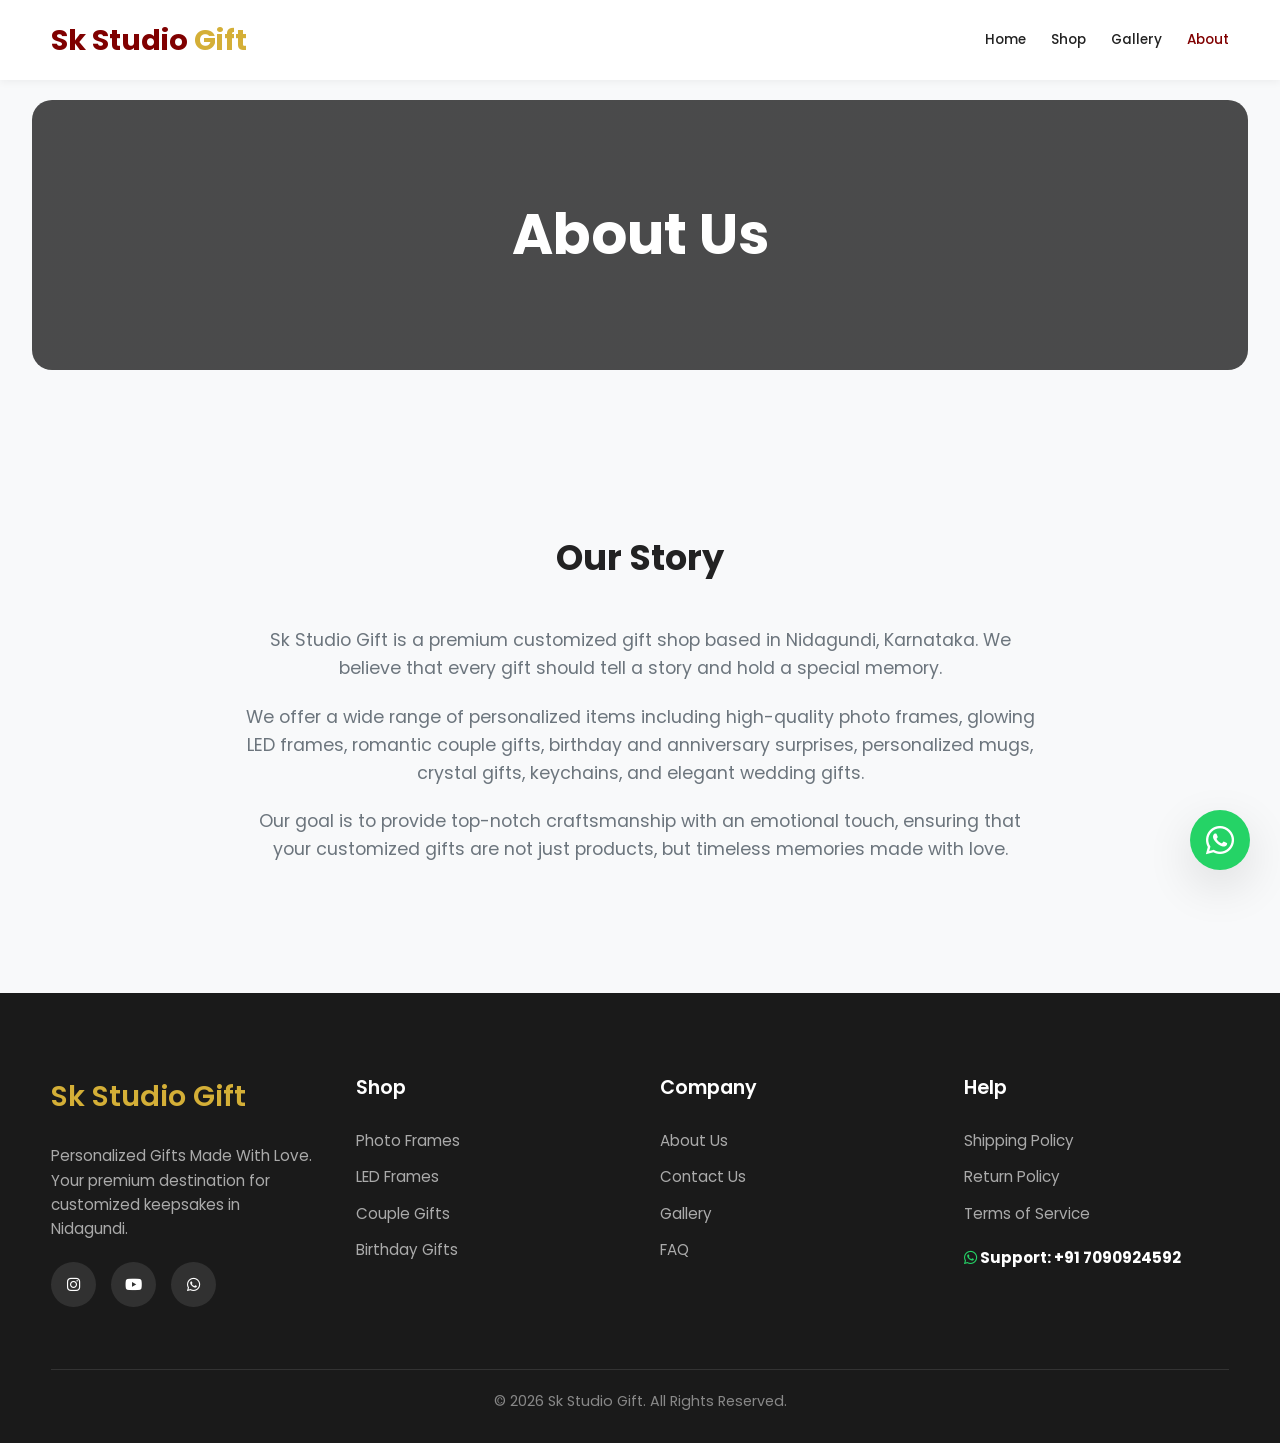
==== commit 439c2764: "Update products.js and finalize checkout UI" ====
--- a/about.html
+++ b/about.html
@@ -55,7 +55,36 @@
         <div class="footer-col">
           <h3 style="color:var(--secondary-color); font-size:1.8rem;">Sk Studio Gift</h3>
           <p>Personalized Gifts Made With Love. Your premium destination for customized keepsakes in Nidagundi.</p>
+          <div class="footer-socials">
+            <a href="https://www.instagram.com/sk_studio_gifts01?igsh=MThpdHVxa2ZpZGdzNQ%3D%3D" target="_blank"><i class="fab fa-instagram"></i></a>
+            <a href="https://youtube.com/@Skstudio-jb3mg?si=tQig5l_9pRB_O5Yz" target="_blank"><i class="fab fa-youtube"></i></a>
+            <a href="https://wa.me/917090924592" target="_blank"><i class="fab fa-whatsapp"></i></a>
+          </div>
         </div>
+        <div class="footer-col">
+          <h3>Shop</h3>
+          <a href="products.html?category=Photo+Frames">Photo Frames</a>
+          <a href="products.html?category=LED+Frames">LED Frames</a>
+          <a href="products.html?category=Couple+Gifts">Couple Gifts</a>
+          <a href="products.html?category=Birthday+Gifts">Birthday Gifts</a>
+        </div>
+        <div class="footer-col">
+          <h3>Company</h3>
+          <a href="about.html">About Us</a>
+          <a href="contact.html">Contact Us</a>
+          <a href="gallery.html">Gallery</a>
+          <a href="faq.html">FAQ</a>
+        </div>
+        <div class="footer-col">
+          <h3>Help</h3>
+          <a href="policies.html">Shipping Policy</a>
+          <a href="policies.html">Return Policy</a>
+          <a href="policies.html">Terms of Service</a>
+          <p style="margin-top:20px; font-weight:bold; color:white;"><i class="fab fa-whatsapp" style="color:#25D366;"></i> Support: +91 7090924592</p>
+        </div>
+      </div>
+      <div style="text-align:center; border-top:1px solid #333; padding-top:20px; font-size:0.9rem; color:#888;">
+        &copy; 2026 Sk Studio Gift. All Rights Reserved.
       </div>
     </div>
   </footer>
--- a/css/style.css
+++ b/css/style.css
@@ -462,6 +462,10 @@
 .filter-checkbox:hover { color: var(--primary-color); }
 .filter-checkbox input { accent-color: var(--primary-color); width: 16px; height: 16px; }
 
+#mobile-filter-btn {
+  display: none;
+}
+
 .price-range-slider {
   width: 100%;
   margin: 15px 0;
@@ -516,7 +520,8 @@
 .main-image {
   width: 100%;
   height: 500px;
-  object-fit: cover;
+  object-fit: contain;
+  background: #fcfcfc;
   border-radius: var(--radius-md);
   box-shadow: var(--shadow-sm);
   margin-bottom: 20px;
@@ -839,9 +844,14 @@
   .product-details-container { grid-template-columns: 1fr; }
   .shop-layout { flex-direction: column; }
   .shop-sidebar { width: 100%; }
+  .product-gallery { position: relative; top: 0; }
 }
 
 @media (max-width: 768px) {
+  #mobile-filter-btn { display: block; }
+  .shop-sidebar-content { display: none; }
+  .shop-sidebar-content.active { display: block; }
+  
   .nav-left { gap: 15px; }
   .nav-links {
     position: fixed;
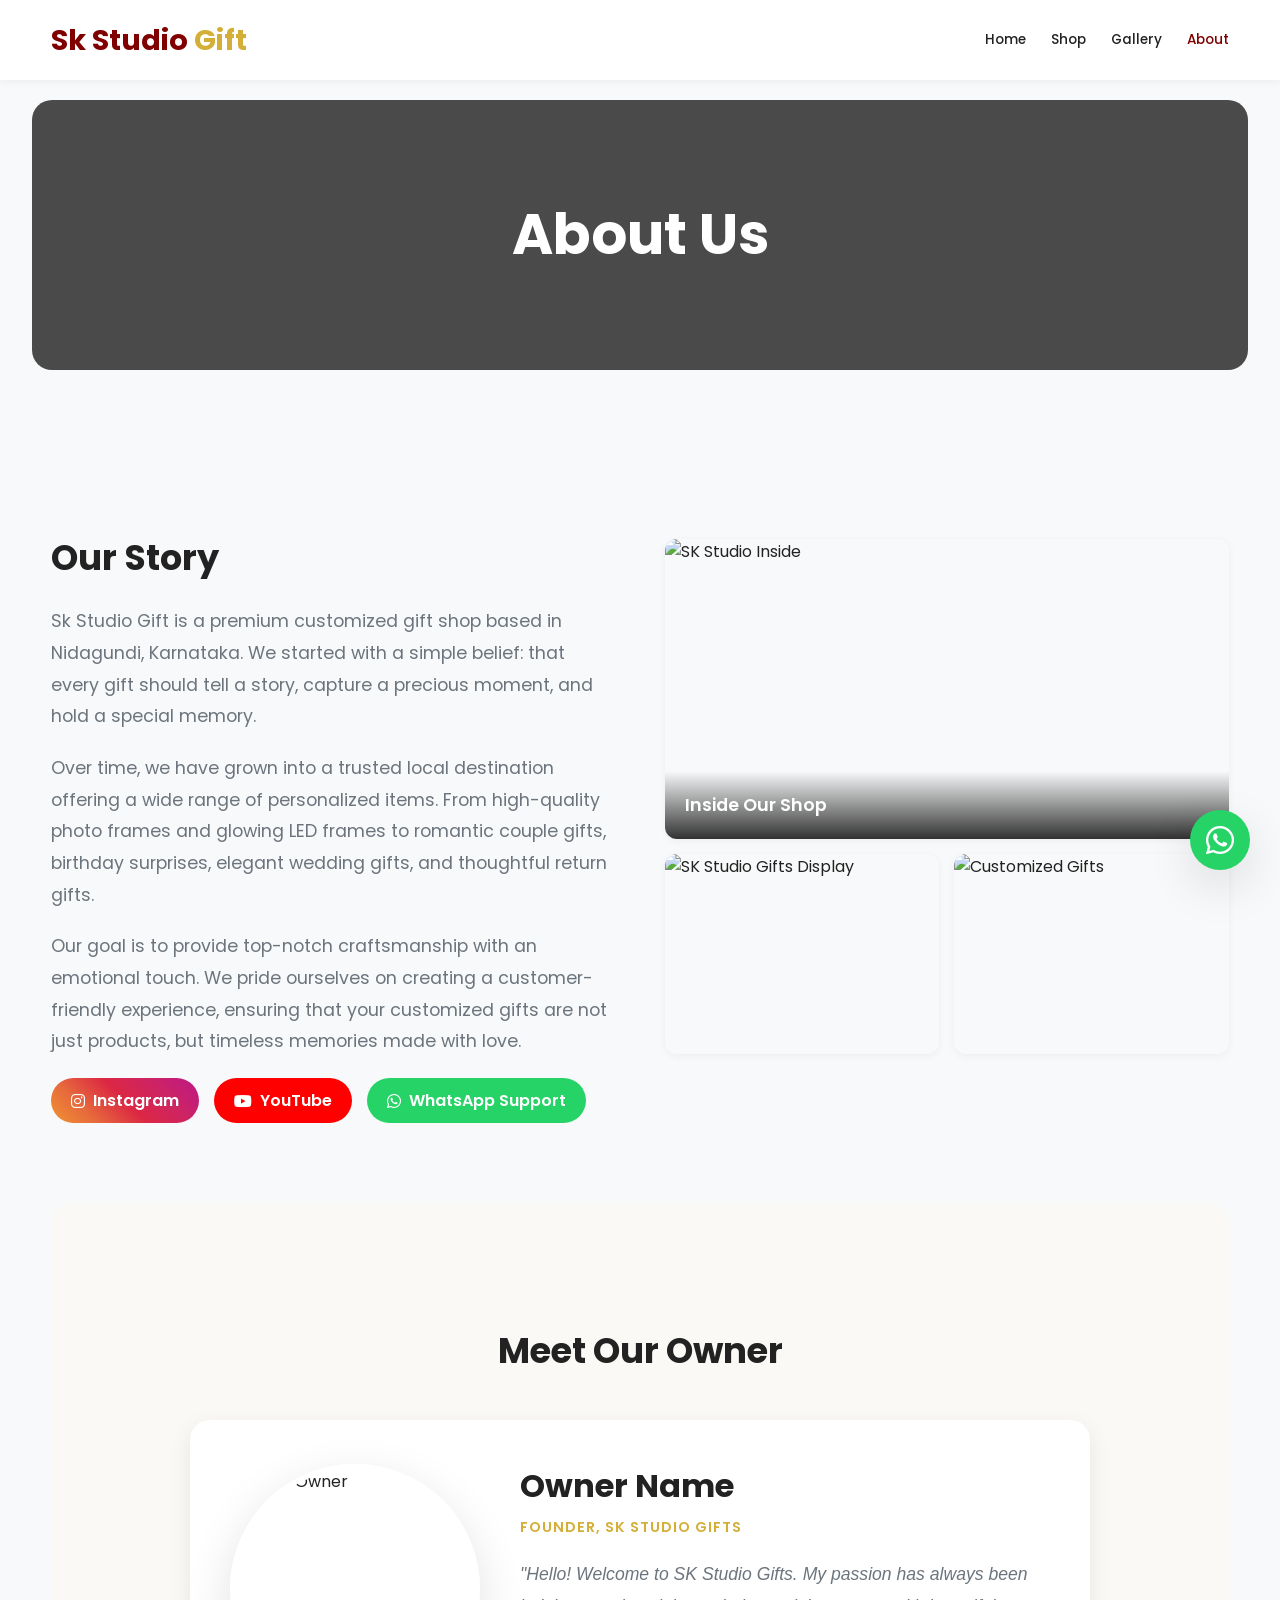
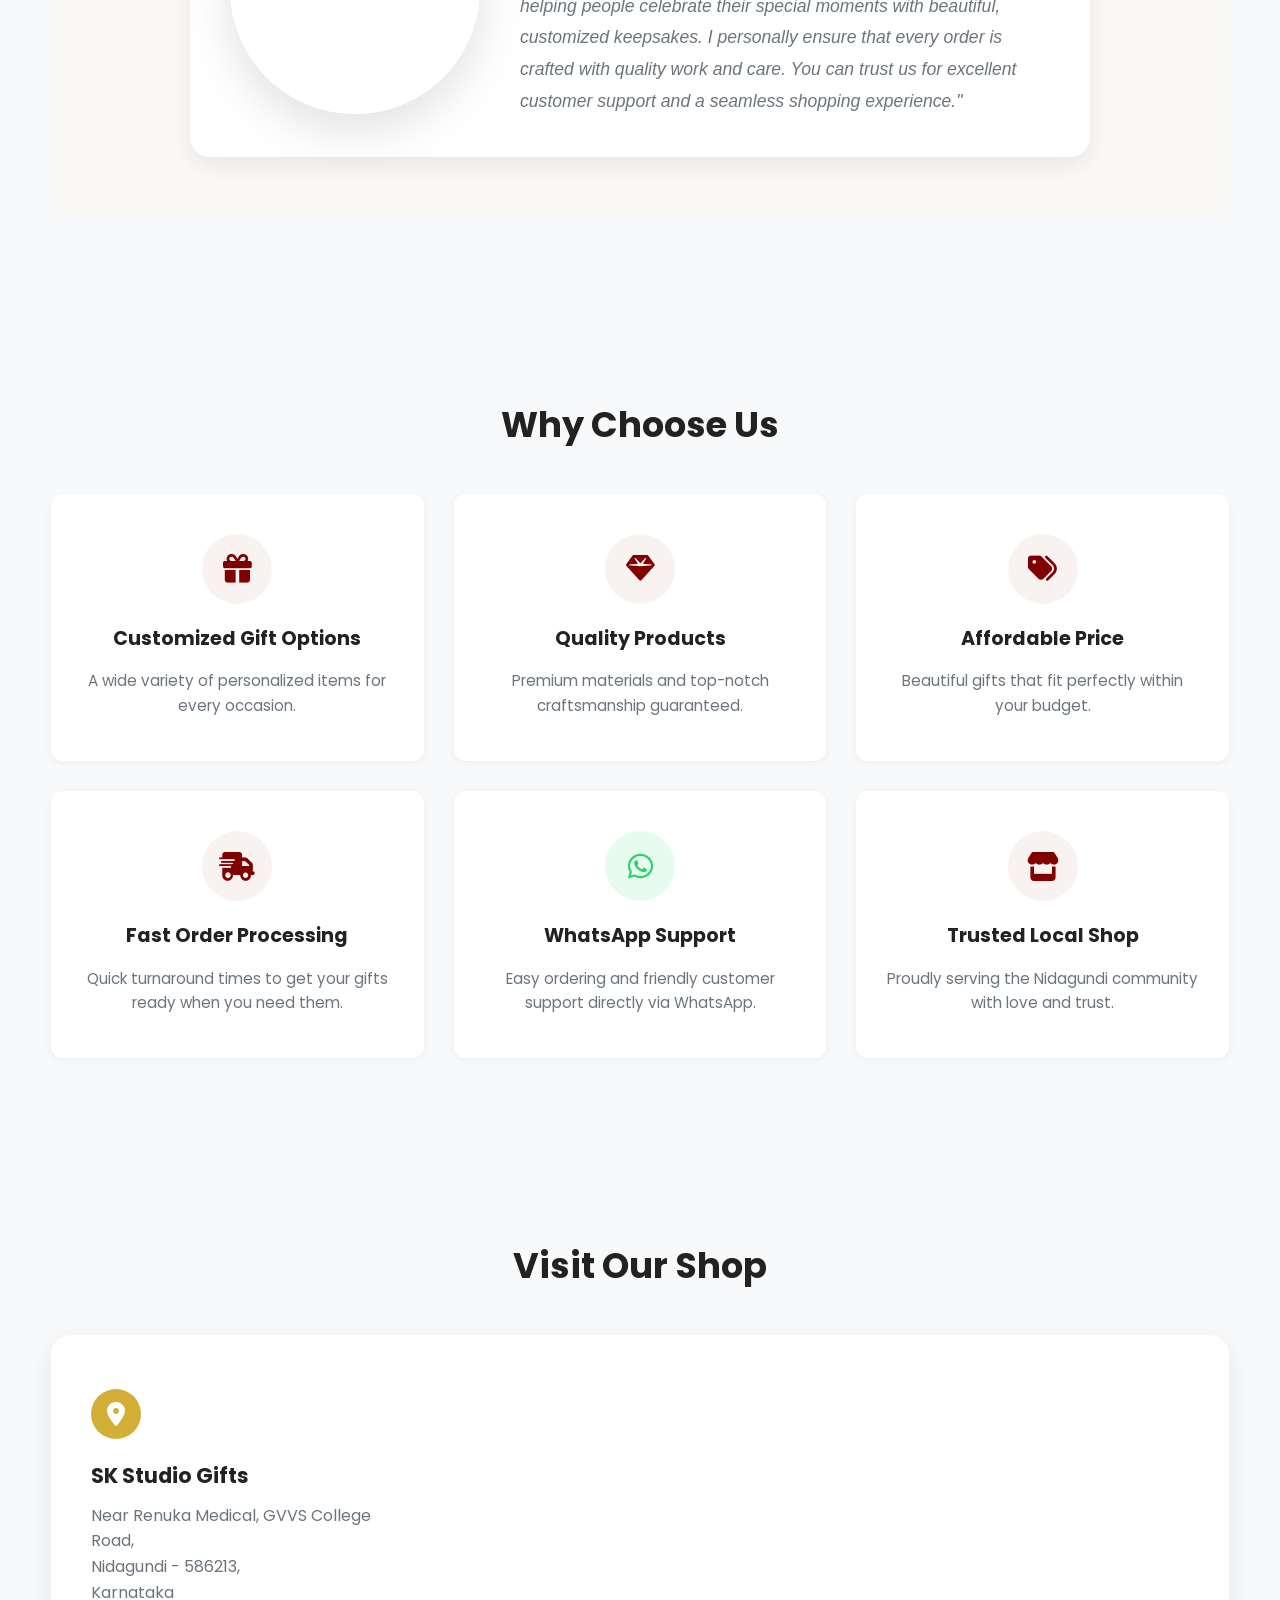
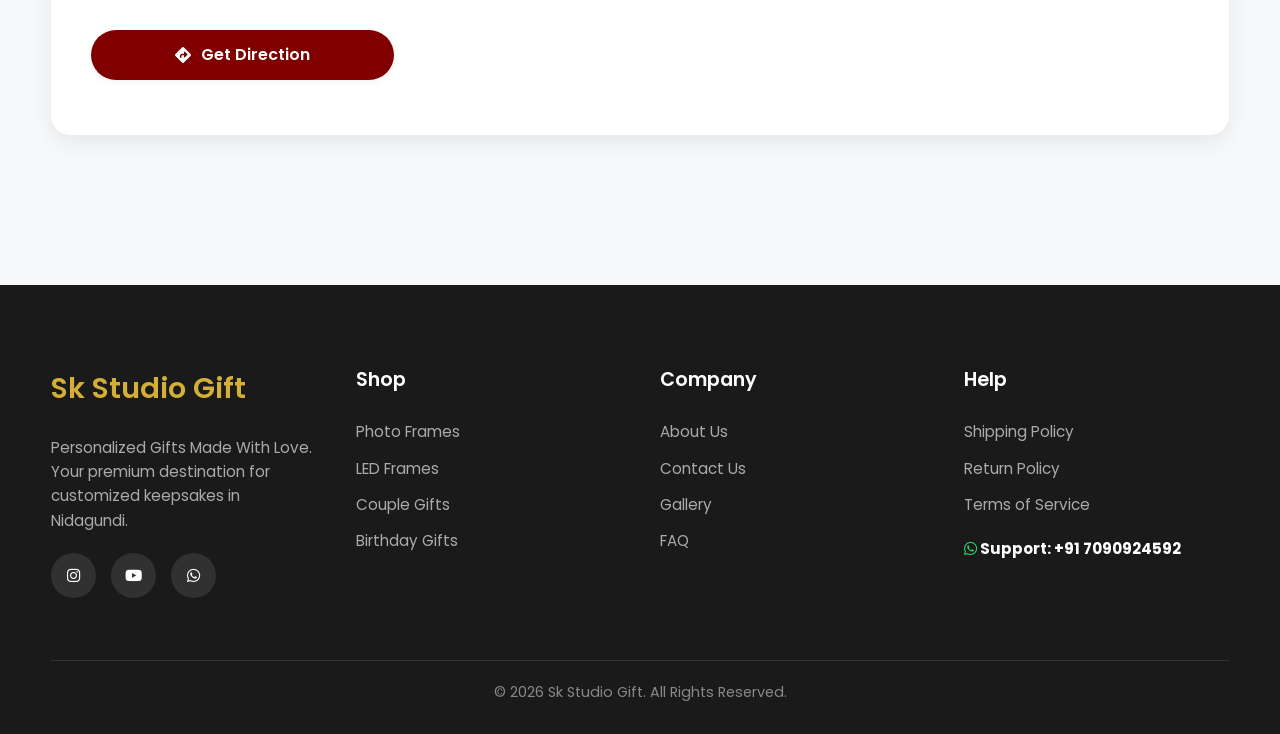
==== commit 6149a69e: "Update About page redesign, dynamic gallery, and sound popups" ====
--- a/about.html
+++ b/about.html
@@ -1,5 +1,6 @@
 <!DOCTYPE html>
 <html lang="en">
+
 <head>
   <meta charset="UTF-8">
   <meta name="viewport" content="width=device-width, initial-scale=1.0">
@@ -7,13 +8,16 @@
   <link rel="stylesheet" href="https://cdnjs.cloudflare.com/ajax/libs/font-awesome/6.4.0/css/all.min.css">
   <link rel="stylesheet" href="css/style.css">
 </head>
+
 <body>
 
   <header>
     <div class="container navbar">
       <div class="nav-left">
         <div class="menu-toggle"><i class="fas fa-bars"></i></div>
-        <div class="logo"><a href="index.html"><h1>Sk Studio <span>Gift</span></h1></a></div>
+        <div class="logo"><a href="index.html">
+            <h1>Sk Studio <span>Gift</span></h1>
+          </a></div>
       </div>
       <nav class="nav-links">
         <a href="index.html">Home</a>
@@ -24,26 +28,158 @@
     </div>
   </header>
 
-  <section class="hero" style="height: 30vh; background-image: linear-gradient(rgba(0, 0, 0, 0.7), rgba(0, 0, 0, 0.7)), url('https://images.unsplash.com/photo-1549465220-1a8b9238cd48?auto=format&fit=crop&w=1920&q=80');">
+  <section class="hero"
+    style="height: 30vh; background-image: linear-gradient(rgba(0, 0, 0, 0.7), rgba(0, 0, 0, 0.7)), url('https://images.unsplash.com/photo-1549465220-1a8b9238cd48?auto=format&fit=crop&w=1920&q=80');">
     <div class="hero-content">
       <h2 style="margin:0;">About Us</h2>
     </div>
   </section>
 
+  <!-- Our Story & Shop Photos -->
   <section class="container" style="padding: 80px 0;">
+    <div class="about-grid">
+      <div class="about-story">
+        <div class="section-title" style="text-align: left; margin-bottom: 20px;">
+          <h2 style="margin: 0;">Our Story</h2>
+        </div>
+        <p class="story-text">
+          Sk Studio Gift is a premium customized gift shop based in Nidagundi, Karnataka. We started with a simple
+          belief: that every gift should tell a story, capture a precious moment, and hold a special memory.
+        </p>
+        <p class="story-text">
+          Over time, we have grown into a trusted local destination offering a wide range of personalized items. From
+          high-quality photo frames and glowing LED frames to romantic couple gifts, birthday surprises, elegant wedding
+          gifts, and thoughtful return gifts.
+        </p>
+        <p class="story-text">
+          Our goal is to provide top-notch craftsmanship with an emotional touch. We pride ourselves on creating a
+          customer-friendly experience, ensuring that your customized gifts are not just products, but timeless memories
+          made with love.
+        </p>
+
+        <!-- Social Media Buttons -->
+        <div class="about-socials">
+          <a href="https://www.instagram.com/sk_studio_gifts01?igsh=MThpdHVxa2ZpZGdzNQ%3D%3D" target="_blank"
+            class="btn-social instagram"><i class="fab fa-instagram"></i> Instagram</a>
+          <a href="https://youtube.com/@Skstudio-jb3mg?si=tQig5l_9pRB_O5Yz" target="_blank"
+            class="btn-social youtube"><i class="fab fa-youtube"></i> YouTube</a>
+          <a href="https://wa.me/917090924592" target="_blank" class="btn-social whatsapp"><i
+              class="fab fa-whatsapp"></i> WhatsApp Support</a>
+        </div>
+      </div>
+
+      <div class="about-photos">
+        <!-- Shop Photos Grid -->
+        <div class="shop-photos-grid">
+          <div class="shop-photo-card main-photo">
+            <img src="https://images.unsplash.com/photo-1555529771-835f59fc5efe?auto=format&fit=crop&w=600&q=80"
+              alt="SK Studio Inside">
+            <div class="photo-caption">Inside Our Shop</div>
+          </div>
+          <div class="shop-photo-card sub-photo-1">
+            <img src="https://images.unsplash.com/photo-1607083206968-13611e3d76db?auto=format&fit=crop&w=400&q=80"
+              alt="SK Studio Gifts Display">
+          </div>
+          <div class="shop-photo-card sub-photo-2">
+            <img src="https://images.unsplash.com/photo-1549465220-1a8b9238cd48?auto=format&fit=crop&w=400&q=80"
+              alt="Customized Gifts">
+          </div>
+        </div>
+      </div>
+    </div>
+  </section>
+
+  <!-- Meet Our Owner -->
+  <section class="container"
+    style="padding: 60px 0; background: #faf9f6; border-radius: var(--radius-lg); margin-bottom: 60px;">
     <div class="section-title">
-      <h2>Our Story</h2>
-    </div>
-    <div style="max-width: 800px; margin: 0 auto; text-align: center; font-size: 1.1rem; color: var(--text-muted);">
-      <p style="margin-bottom: 20px;">
-        Sk Studio Gift is a premium customized gift shop based in Nidagundi, Karnataka. We believe that every gift should tell a story and hold a special memory. 
-      </p>
-      <p style="margin-bottom: 20px;">
-        We offer a wide range of personalized items including high-quality photo frames, glowing LED frames, romantic couple gifts, birthday and anniversary surprises, personalized mugs, crystal gifts, keychains, and elegant wedding gifts.
-      </p>
-      <p>
-        Our goal is to provide top-notch craftsmanship with an emotional touch, ensuring that your customized gifts are not just products, but timeless memories made with love.
-      </p>
+      <h2>Meet Our Owner</h2>
+    </div>
+    <div class="owner-section">
+      <div class="owner-photo">
+        <img src="https://images.unsplash.com/photo-1560250097-0b93528c311a?auto=format&fit=crop&w=400&q=80"
+          alt="Shop Owner">
+      </div>
+      <div class="owner-info">
+        <h3>Owner Name</h3>
+        <p class="owner-role">Founder, SK Studio Gifts</p>
+        <p class="owner-bio">
+          "Hello! Welcome to SK Studio Gifts. My passion has always been helping people celebrate their special moments
+          with beautiful, customized keepsakes. I personally ensure that every order is crafted with quality work and
+          care. You can trust us for excellent customer support and a seamless shopping experience."
+        </p>
+      </div>
+    </div>
+  </section>
+
+  <!-- Why Choose Us -->
+  <section class="container" style="padding: 60px 0;">
+    <div class="section-title">
+      <h2>Why Choose Us</h2>
+    </div>
+    <div class="features-grid">
+      <div class="feature-card">
+        <div class="feature-icon"><i class="fas fa-gift"></i></div>
+        <h3>Customized Gift Options</h3>
+        <p>A wide variety of personalized items for every occasion.</p>
+      </div>
+      <div class="feature-card">
+        <div class="feature-icon"><i class="fas fa-gem"></i></div>
+        <h3>Quality Products</h3>
+        <p>Premium materials and top-notch craftsmanship guaranteed.</p>
+      </div>
+      <div class="feature-card">
+        <div class="feature-icon"><i class="fas fa-tags"></i></div>
+        <h3>Affordable Price</h3>
+        <p>Beautiful gifts that fit perfectly within your budget.</p>
+      </div>
+      <div class="feature-card">
+        <div class="feature-icon"><i class="fas fa-shipping-fast"></i></div>
+        <h3>Fast Order Processing</h3>
+        <p>Quick turnaround times to get your gifts ready when you need them.</p>
+      </div>
+      <div class="feature-card">
+        <div class="feature-icon" style="color: #25D366; background: rgba(37,211,102,0.1);"><i
+            class="fab fa-whatsapp"></i></div>
+        <h3>WhatsApp Support</h3>
+        <p>Easy ordering and friendly customer support directly via WhatsApp.</p>
+      </div>
+      <div class="feature-card">
+        <div class="feature-icon"><i class="fas fa-store"></i></div>
+        <h3>Trusted Local Shop</h3>
+        <p>Proudly serving the Nidagundi community with love and trust.</p>
+      </div>
+    </div>
+  </section>
+
+  <!-- Shop Location -->
+  <section class="container" style="padding: 60px 0 100px;">
+    <div class="section-title">
+      <h2>Visit Our Shop</h2>
+    </div>
+    <div class="location-grid">
+      <div class="location-info">
+        <div class="address-card">
+          <div class="address-icon"><i class="fas fa-map-marker-alt"></i></div>
+          <div class="address-text">
+            <h3>SK Studio Gifts</h3>
+            <p>Near Renuka Medical, GVVS College Road,<br>Nidagundi - 586213,<br>Karnataka</p>
+          </div>
+          <a href="https://www.google.com/maps/dir/16.362173,75.939857/SK+STUDIO+%26+GIFTS,+Sk+studio+gifts,+Nidgundi,+Karnataka+586213/@16.3604271,75.9375548,386m/data=!3m2!1e3!4b1!4m17!1m7!3m6!1s0x3bc797c19b334aab:0x96a2ba757354e461!2sSK+STUDIO+%26+GIFTS!8m2!3d16.3590534!4d75.9352526!16s%2Fg%2F11gr5zkhmc!4m8!1m1!4e1!1m5!1m1!1s0x3bc797c19b334aab:0x96a2ba757354e461!2m2!1d75.9352522!2d16.3590533?entry=ttu&g_ep=EgoyMDI2MDQyMi4wIKXMDSoASAFQAw%3D%3D"
+            target="_blank" class="btn-primary"
+            style="margin-top: 25px; width: 100%; display: flex; justify-content: center; align-items: center; gap: 10px;">
+            <i class="fas fa-directions"></i> Get Direction
+          </a>
+        </div>
+      </div>
+      <div class="location-map">
+        <div class="map-container">
+          <iframe src="https://maps.google.com/maps?q=16.3590534,75.9352526&t=m&z=19&ie=UTF8&iwloc=&output=embed"
+            width="100%" height="100%" style="border:0;" allowfullscreen="" loading="lazy"
+            referrerpolicy="no-referrer-when-downgrade">
+          </iframe>
+        </div>
+      </div>
     </div>
   </section>
 
@@ -56,8 +192,10 @@
           <h3 style="color:var(--secondary-color); font-size:1.8rem;">Sk Studio Gift</h3>
           <p>Personalized Gifts Made With Love. Your premium destination for customized keepsakes in Nidagundi.</p>
           <div class="footer-socials">
-            <a href="https://www.instagram.com/sk_studio_gifts01?igsh=MThpdHVxa2ZpZGdzNQ%3D%3D" target="_blank"><i class="fab fa-instagram"></i></a>
-            <a href="https://youtube.com/@Skstudio-jb3mg?si=tQig5l_9pRB_O5Yz" target="_blank"><i class="fab fa-youtube"></i></a>
+            <a href="https://www.instagram.com/sk_studio_gifts01?igsh=MThpdHVxa2ZpZGdzNQ%3D%3D" target="_blank"><i
+                class="fab fa-instagram"></i></a>
+            <a href="https://youtube.com/@Skstudio-jb3mg?si=tQig5l_9pRB_O5Yz" target="_blank"><i
+                class="fab fa-youtube"></i></a>
             <a href="https://wa.me/917090924592" target="_blank"><i class="fab fa-whatsapp"></i></a>
           </div>
         </div>
@@ -80,7 +218,8 @@
           <a href="policies.html">Shipping Policy</a>
           <a href="policies.html">Return Policy</a>
           <a href="policies.html">Terms of Service</a>
-          <p style="margin-top:20px; font-weight:bold; color:white;"><i class="fab fa-whatsapp" style="color:#25D366;"></i> Support: +91 7090924592</p>
+          <p style="margin-top:20px; font-weight:bold; color:white;"><i class="fab fa-whatsapp"
+              style="color:#25D366;"></i> Support: +91 7090924592</p>
         </div>
       </div>
       <div style="text-align:center; border-top:1px solid #333; padding-top:20px; font-size:0.9rem; color:#888;">
@@ -91,4 +230,5 @@
 
   <script src="js/script.js"></script>
 </body>
-</html>
+
+</html>
--- a/css/style.css
+++ b/css/style.css
@@ -839,12 +839,527 @@
 }
 @keyframes spin { 0% { transform: rotate(0deg); } 100% { transform: rotate(360deg); } }
 
+/* --- Checkout Instructions Modal --- */
+.instructions-modal-overlay {
+  position: fixed;
+  top: 0;
+  left: 0;
+  width: 100%;
+  height: 100%;
+  background: rgba(0, 0, 0, 0.6);
+  backdrop-filter: blur(4px);
+  display: flex;
+  justify-content: center;
+  align-items: center;
+  z-index: 3000;
+  opacity: 0;
+  visibility: hidden;
+  transition: all 0.3s ease;
+}
+
+.instructions-modal-overlay.show {
+  opacity: 1;
+  visibility: visible;
+}
+
+.instructions-modal-content {
+  background: var(--bg-light);
+  width: 90%;
+  max-width: 550px;
+  border-radius: var(--radius-md);
+  box-shadow: var(--shadow-lg);
+  transform: translateY(30px);
+  transition: transform 0.3s ease;
+  overflow: hidden;
+  display: flex;
+  flex-direction: column;
+  max-height: 90vh;
+}
+
+.instructions-modal-overlay.show .instructions-modal-content {
+  transform: translateY(0);
+}
+
+.instructions-modal-header {
+  padding: 20px 25px;
+  border-bottom: 1px solid var(--border-color);
+  background: #fdfdfd;
+}
+
+.instructions-modal-header h3 {
+  font-size: 1.25rem;
+  color: var(--text-dark);
+  margin: 0;
+  display: flex;
+  align-items: center;
+  gap: 10px;
+}
+
+.instructions-modal-body {
+  padding: 25px;
+  overflow-y: auto;
+}
+
+.instructions-list {
+  display: flex;
+  flex-direction: column;
+  gap: 15px;
+}
+
+.instructions-list li {
+  font-size: 0.95rem;
+  color: var(--text-dark);
+  line-height: 1.5;
+  background: var(--bg-body);
+  padding: 12px 15px;
+  border-radius: var(--radius-sm);
+  border-left: 3px solid var(--secondary-color);
+}
+
+.instructions-list li strong {
+  color: var(--primary-color);
+}
+
+.instructions-modal-footer {
+  padding: 20px 25px;
+  border-top: 1px solid var(--border-color);
+  background: #fdfdfd;
+}
+
+/* --- Promo Banner / Offer Slider --- */
+.promo-banner {
+  display: flex;
+  background: #EBE5DB;
+  border-radius: var(--radius-lg);
+  overflow: hidden;
+  box-shadow: var(--shadow-md);
+  min-height: 400px;
+}
+.promo-left {
+  flex: 1;
+  padding: 50px;
+  display: flex;
+  flex-direction: column;
+  justify-content: center;
+  position: relative;
+}
+.promo-right {
+  flex: 1;
+}
+.promo-right img {
+  width: 100%;
+  height: 100%;
+  object-fit: cover;
+  border-radius: 0;
+}
+.promo-badge {
+  font-size: 0.9rem;
+  letter-spacing: 2px;
+  color: #6D5C53;
+  margin-bottom: 20px;
+  font-weight: 600;
+  z-index: 2;
+}
+.promo-text-group {
+  display: flex;
+  align-items: flex-start;
+  gap: 10px;
+  position: relative;
+  z-index: 2;
+}
+.promo-number {
+  font-size: 8rem;
+  font-weight: 700;
+  color: #d1bfae; /* Solid beige/gold color instead of transparent */
+  line-height: 0.8;
+  margin-top: -10px; /* Slight tweak to align visually */
+}
+.promo-text {
+  font-size: 1.5rem;
+  color: #5C4A3D;
+  line-height: 1.2;
+  padding-top: 10px;
+}
+.promo-text strong {
+  font-size: 2.5rem;
+  font-weight: 700;
+  letter-spacing: 1px;
+}
+.free-text {
+  font-size: 3rem;
+  font-weight: 800;
+  color: #A36A55;
+  letter-spacing: 1px;
+}
+.promo-btn {
+  background-color: #A36A55;
+  color: white;
+  margin-top: 30px;
+  width: fit-content;
+  border-radius: 30px;
+  padding: 12px 30px;
+  font-weight: 600;
+  z-index: 2;
+}
+.promo-controls {
+  display: flex;
+  justify-content: center;
+  align-items: center;
+  gap: 15px;
+  margin-top: 20px;
+  color: #999;
+  font-size: 1.1rem;
+}
+.promo-controls .active-dot {
+  color: #ff4d4d;
+}
+
+/* --- Creative Portfolio Section --- */
+.portfolio-grid {
+  display: grid;
+  grid-template-columns: repeat(3, 1fr);
+  gap: 20px;
+}
+.portfolio-item {
+  position: relative;
+  border-radius: var(--radius-md);
+  overflow: hidden;
+  aspect-ratio: 3 / 4;
+  box-shadow: var(--shadow-sm);
+  cursor: pointer;
+  background: white;
+}
+.portfolio-item img {
+  width: 100%;
+  height: 100%;
+  object-fit: cover;
+  transition: transform 0.5s ease;
+}
+.portfolio-overlay, .portfolio-overlay-light {
+  position: absolute;
+  bottom: 0; left: 0; width: 100%;
+  padding: 25px 20px;
+  display: flex;
+  flex-direction: column;
+  justify-content: flex-end;
+  height: 50%;
+  pointer-events: none;
+}
+.portfolio-overlay {
+  background: linear-gradient(transparent, rgba(0,0,0,0.8));
+  color: white;
+}
+.portfolio-overlay-light {
+  background: linear-gradient(transparent, rgba(255,255,255,0.9));
+  color: #222;
+}
+.play-icon {
+  position: absolute;
+  top: 50%; left: 50%;
+  transform: translate(-50%, -50%);
+  font-size: 3rem;
+  color: rgba(255,255,255,0.8);
+  transition: all 0.3s;
+  pointer-events: none;
+  z-index: 2;
+}
+.portfolio-item:hover .play-icon {
+  transform: translate(-50%, -50%) scale(1.1);
+  color: white !important;
+}
+.portfolio-item:hover img {
+  transform: scale(1.05);
+}
+.portfolio-title {
+  font-size: 1.2rem;
+  font-weight: 800;
+  margin: 0;
+  line-height: 1.2;
+}
+.portfolio-btn-outline {
+  display: inline-block;
+  color: #b58e6b;
+  border: 2px solid #b58e6b;
+  padding: 12px 30px;
+  border-radius: 30px;
+  font-weight: 600;
+  transition: var(--transition);
+}
+.portfolio-btn-outline:hover {
+  background: #b58e6b;
+  color: white;
+}
+
+/* --- About Page Redesign --- */
+.about-grid {
+  display: grid;
+  grid-template-columns: 1fr 1fr;
+  gap: 50px;
+  align-items: center;
+}
+.story-text {
+  font-size: 1.1rem;
+  line-height: 1.8;
+  color: var(--text-muted);
+  margin-bottom: 20px;
+}
+.about-socials {
+  display: flex;
+  gap: 15px;
+  flex-wrap: wrap;
+}
+.btn-social {
+  padding: 10px 20px;
+  border-radius: 30px;
+  font-weight: 600;
+  display: inline-flex;
+  align-items: center;
+  gap: 8px;
+  transition: var(--transition);
+  color: white;
+  text-decoration: none;
+}
+.btn-social.instagram { background: linear-gradient(45deg, #f09433 0%, #e6683c 25%, #dc2743 50%, #cc2366 75%, #bc1888 100%); }
+.btn-social.youtube { background: #FF0000; }
+.btn-social.whatsapp { background: #25D366; }
+.btn-social:hover { transform: translateY(-3px); box-shadow: 0 5px 15px rgba(0,0,0,0.2); color: white;}
+
+.shop-photos-grid {
+  display: grid;
+  grid-template-columns: 1fr 1fr;
+  gap: 15px;
+  grid-template-areas:
+    "main main"
+    "sub1 sub2";
+}
+.shop-photo-card {
+  position: relative;
+  border-radius: var(--radius-md);
+  overflow: hidden;
+  box-shadow: var(--shadow-sm);
+  transition: transform 0.4s ease;
+}
+.shop-photo-card:hover { transform: scale(1.03); z-index: 10;}
+.shop-photo-card img {
+  width: 100%;
+  height: 100%;
+  object-fit: cover;
+  display: block;
+}
+.shop-photo-card.main-photo {
+  grid-area: main;
+  height: 300px;
+}
+.shop-photo-card.sub-photo-1 { grid-area: sub1; height: 200px; }
+.shop-photo-card.sub-photo-2 { grid-area: sub2; height: 200px; }
+.photo-caption {
+  position: absolute;
+  bottom: 0; left: 0; width: 100%;
+  background: linear-gradient(transparent, rgba(0,0,0,0.8));
+  color: white;
+  padding: 20px;
+  font-weight: 600;
+  font-size: 1.1rem;
+}
+
+/* Owner Section */
+.owner-section {
+  display: flex;
+  align-items: center;
+  gap: 40px;
+  max-width: 900px;
+  margin: 0 auto;
+  background: white;
+  padding: 40px;
+  border-radius: var(--radius-lg);
+  box-shadow: var(--shadow-md);
+}
+.owner-photo {
+  flex-shrink: 0;
+  width: 250px;
+  height: 250px;
+  border-radius: 50%;
+  overflow: hidden;
+  border: 5px solid white;
+  box-shadow: var(--shadow-lg);
+}
+.owner-photo img {
+  width: 100%;
+  height: 100%;
+  object-fit: cover;
+}
+.owner-info h3 {
+  font-size: 2rem;
+  margin-bottom: 5px;
+  color: var(--text-dark);
+}
+.owner-role {
+  color: var(--secondary-color);
+  font-weight: 600;
+  text-transform: uppercase;
+  letter-spacing: 1px;
+  margin-bottom: 20px;
+  font-size: 0.9rem;
+}
+.owner-bio {
+  font-size: 1.1rem;
+  line-height: 1.8;
+  color: var(--text-muted);
+  font-style: italic;
+  position: relative;
+}
+
+/* Why Choose Us Features */
+.features-grid {
+  display: grid;
+  grid-template-columns: repeat(3, 1fr);
+  gap: 30px;
+}
+.feature-card {
+  background: white;
+  padding: 40px 30px;
+  border-radius: var(--radius-md);
+  box-shadow: var(--shadow-sm);
+  text-align: center;
+  transition: transform 0.3s ease;
+  border-bottom: 3px solid transparent;
+}
+.feature-card:hover {
+  transform: translateY(-10px);
+  border-bottom-color: var(--primary-color);
+  box-shadow: var(--shadow-lg);
+}
+.feature-icon {
+  width: 70px;
+  height: 70px;
+  background: rgba(181, 142, 107, 0.1);
+  color: var(--primary-color);
+  border-radius: 50%;
+  display: flex;
+  align-items: center;
+  justify-content: center;
+  font-size: 1.8rem;
+  margin: 0 auto 20px;
+  transition: all 0.3s ease;
+}
+.feature-card:hover .feature-icon {
+  background: var(--primary-color);
+  color: white;
+}
+.feature-card h3 {
+  font-size: 1.2rem;
+  margin-bottom: 15px;
+  color: var(--text-dark);
+}
+.feature-card p {
+  color: var(--text-muted);
+  font-size: 0.95rem;
+  line-height: 1.6;
+}
+
+/* Shop Location */
+.location-grid {
+  display: grid;
+  grid-template-columns: 1fr 2fr;
+  gap: 30px;
+  background: white;
+  border-radius: var(--radius-lg);
+  overflow: hidden;
+  box-shadow: var(--shadow-md);
+}
+.location-info {
+  padding: 40px;
+  display: flex;
+  align-items: center;
+}
+.address-card {
+  width: 100%;
+}
+.address-icon {
+  width: 50px;
+  height: 50px;
+  background: var(--secondary-color);
+  color: white;
+  border-radius: 50%;
+  display: flex;
+  align-items: center;
+  justify-content: center;
+  font-size: 1.5rem;
+  margin-bottom: 20px;
+}
+.address-text h3 {
+  font-size: 1.3rem;
+  margin-bottom: 10px;
+}
+.address-text p {
+  color: var(--text-muted);
+  line-height: 1.6;
+}
+.map-container {
+  width: 100%;
+  height: 100%;
+  min-height: 400px;
+}
+
+/* --- Dynamic Size Warning Popup & Animations --- */
+@keyframes shake {
+  0%, 100% { transform: translateX(0); }
+  20%, 60% { transform: translateX(-5px); }
+  40%, 80% { transform: translateX(5px); }
+}
+
+.shake-error {
+  animation: shake 0.4s ease-in-out;
+}
+
+.border-error {
+  border-color: #e74c3c !important;
+  box-shadow: 0 0 8px rgba(231, 76, 60, 0.4) !important;
+}
+
+.size-warning-popup {
+  position: fixed;
+  top: 20px;
+  left: 50%;
+  transform: translateX(-50%) translateY(-20px);
+  background: white;
+  color: #e74c3c;
+  padding: 15px 25px;
+  border-radius: var(--radius-md);
+  box-shadow: 0 10px 30px rgba(0,0,0,0.15);
+  display: flex;
+  align-items: center;
+  gap: 10px;
+  font-weight: 600;
+  font-size: 1.1rem;
+  z-index: 10000;
+  opacity: 0;
+  pointer-events: none;
+  transition: all 0.3s cubic-bezier(0.175, 0.885, 0.32, 1.275);
+  border-left: 4px solid #e74c3c;
+}
+
+.size-warning-popup i {
+  font-size: 1.3rem;
+}
+
+.size-warning-popup.show {
+  opacity: 1;
+  transform: translateX(-50%) translateY(0);
+}
+
 /* --- Responsive --- */
 @media (max-width: 992px) {
   .product-details-container { grid-template-columns: 1fr; }
   .shop-layout { flex-direction: column; }
   .shop-sidebar { width: 100%; }
   .product-gallery { position: relative; top: 0; }
+  
+  /* About Page */
+  .about-grid { grid-template-columns: 1fr; }
+  .owner-section { flex-direction: column; text-align: center; }
+  .features-grid { grid-template-columns: repeat(2, 1fr); }
+  .location-grid { grid-template-columns: 1fr; }
 }
 
 @media (max-width: 768px) {
@@ -872,4 +1387,26 @@
   .product-image-container { height: 180px; }
   .hero h2 { font-size: 2.2rem; }
   .whatsapp-sticky { bottom: 20px; right: 20px; width: 50px; height: 50px; font-size: 1.5rem; }
-}
+  
+  /* New Home Page Sections */
+  .promo-banner { flex-direction: column; }
+  .promo-left { padding: 30px 20px; }
+  .promo-number { font-size: 6rem; }
+  .promo-right { min-height: 250px; }
+  
+  .portfolio-grid { grid-template-columns: repeat(2, 1fr); }
+  
+  /* About Page */
+  .features-grid { grid-template-columns: 1fr; }
+  .about-socials { justify-content: center; }
+  .story-text { text-align: center; }
+  .section-title h2 { font-size: 2rem; }
+  .section-title { text-align: center !important; }
+}
+
+@media (max-width: 480px) {
+  .product-grid { grid-template-columns: 1fr; }
+  .portfolio-grid { grid-template-columns: 1fr; }
+  .shop-photos-grid { grid-template-columns: 1fr; grid-template-areas: "main" "sub1" "sub2"; }
+  .shop-photo-card.main-photo { height: 250px; }
+}
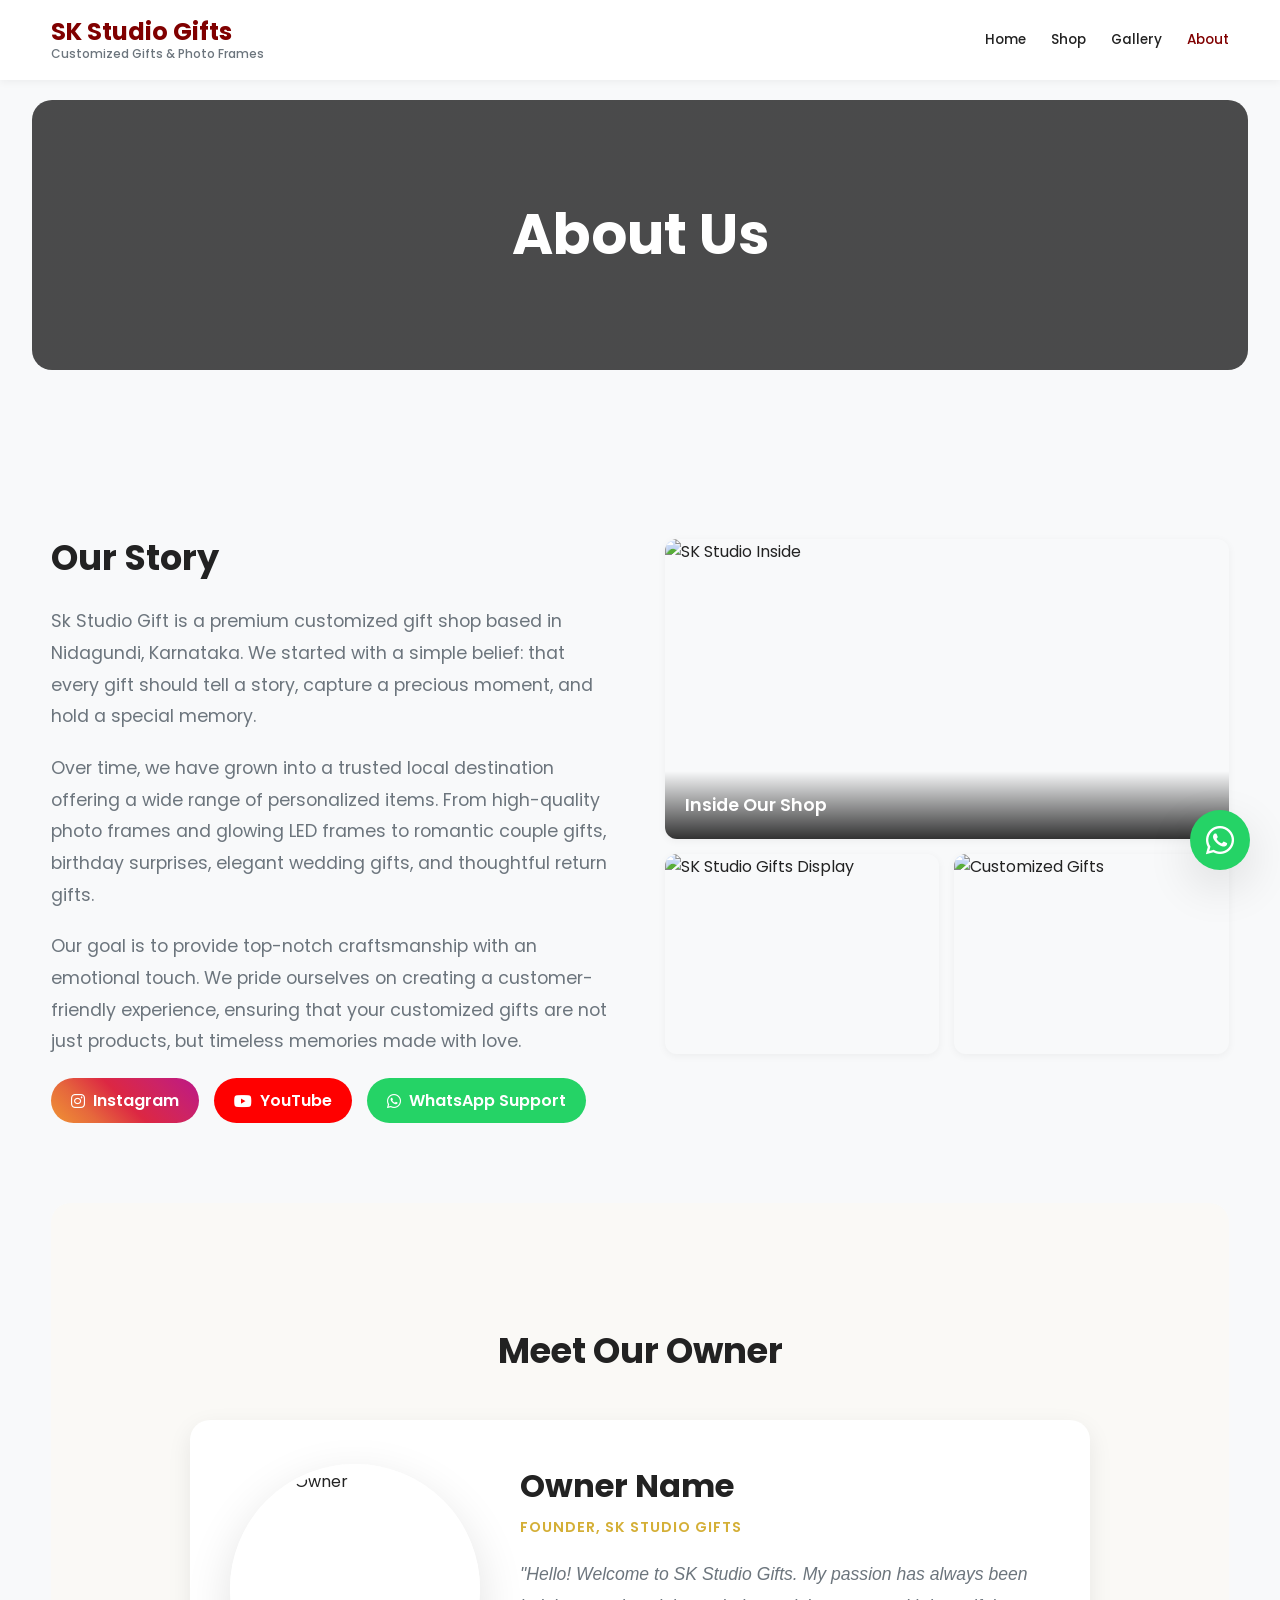
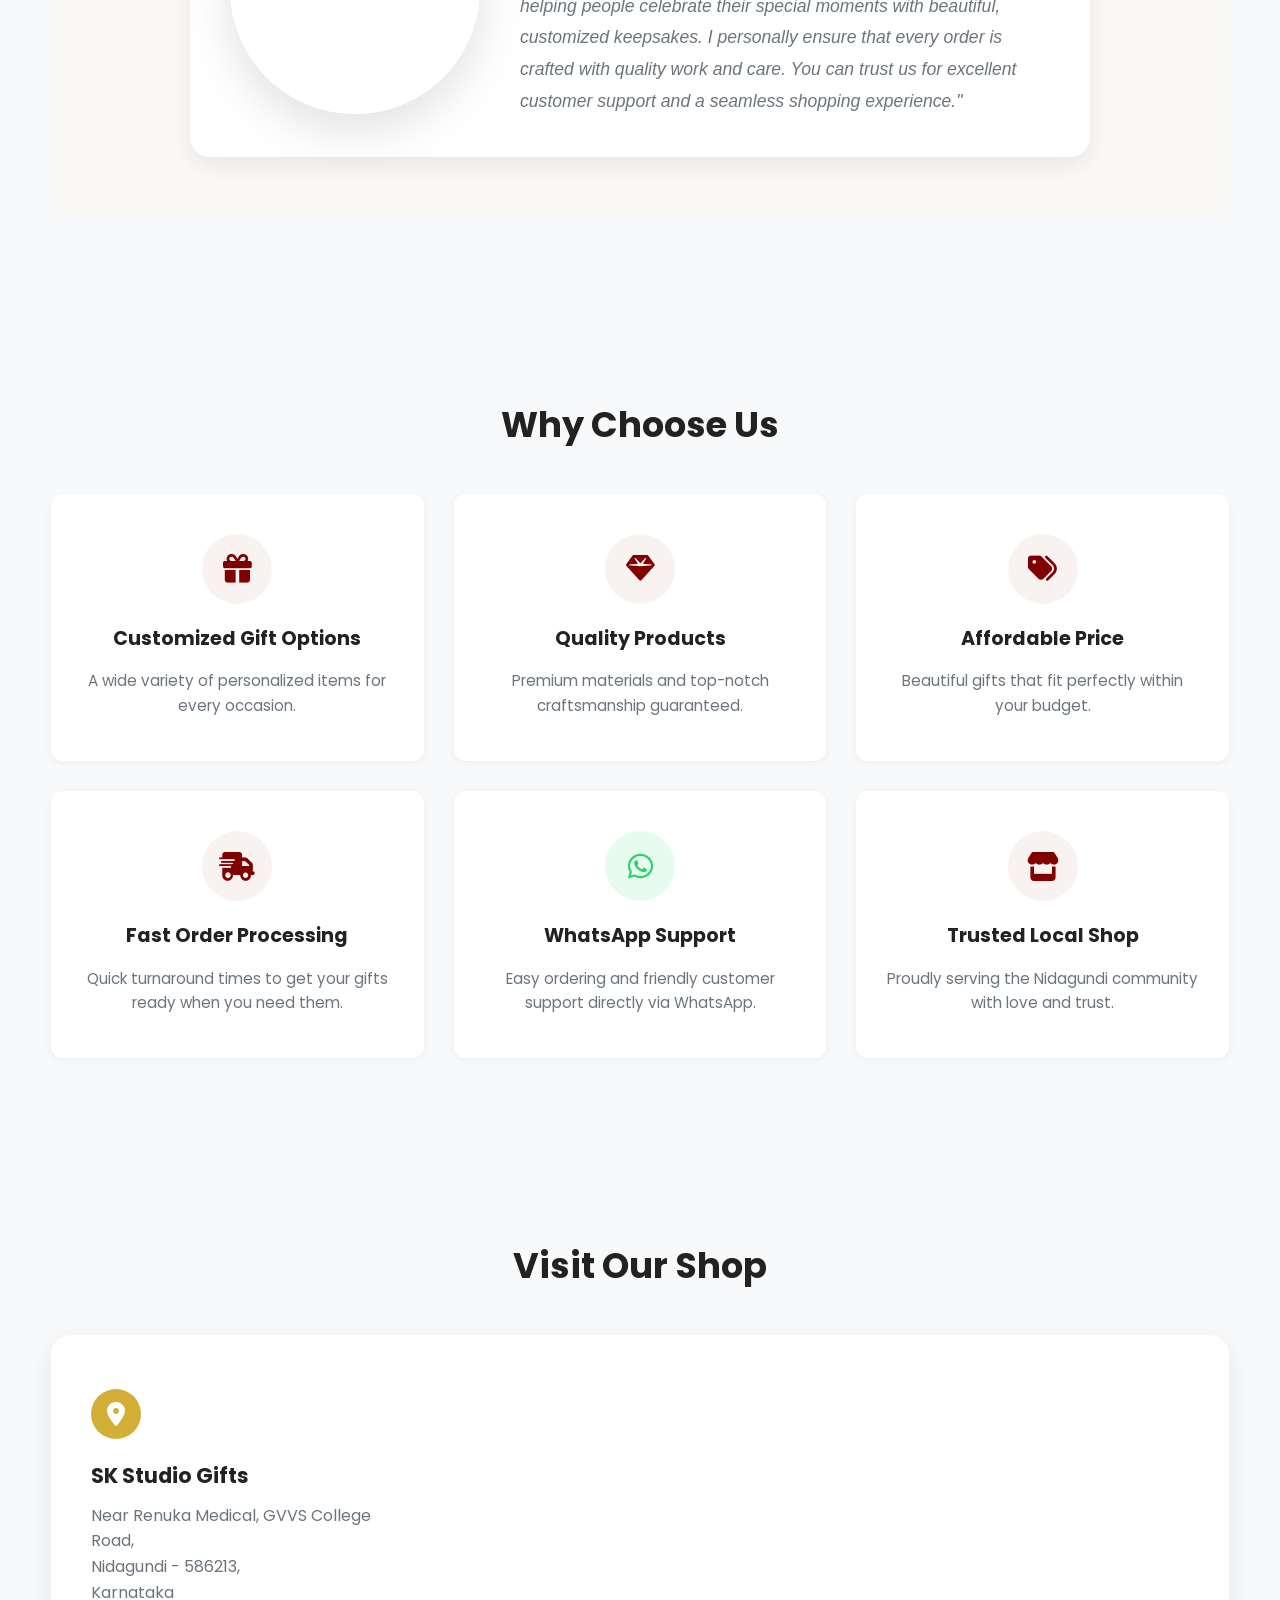
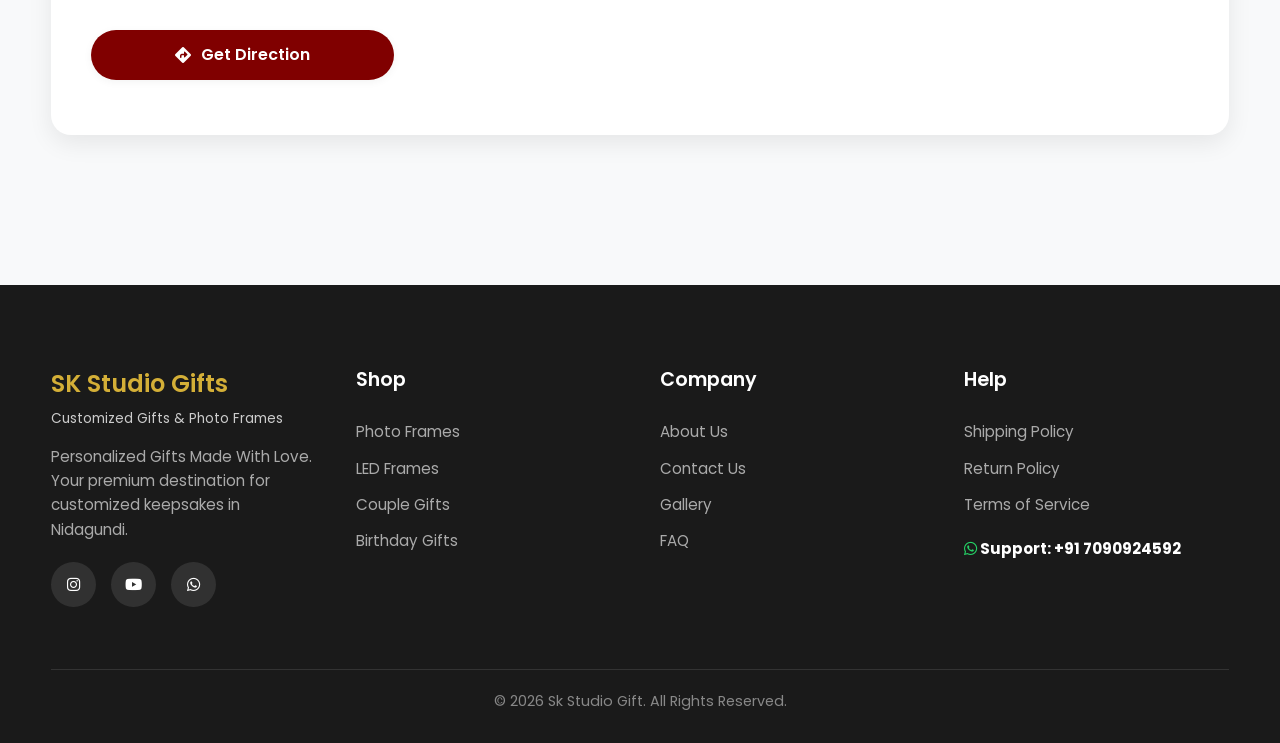
==== commit e5ff0a5b: "Update layout, responsive fixes, checkout date, and WhatsApp message format" ====
--- a/about.html
+++ b/about.html
@@ -15,9 +15,12 @@
     <div class="container navbar">
       <div class="nav-left">
         <div class="menu-toggle"><i class="fas fa-bars"></i></div>
-        <div class="logo"><a href="index.html">
-            <h1>Sk Studio <span>Gift</span></h1>
-          </a></div>
+        <div class="logo">
+          <a href="index.html" style="display:flex; flex-direction:column; line-height:1.2;">
+            <h1 style="font-size: 1.5rem; color: var(--primary-color); font-weight: 700; margin: 0;">SK Studio Gifts</h1>
+            <span style="font-size: 0.75rem; color: var(--text-muted); font-weight: 500;">Customized Gifts & Photo Frames</span>
+          </a>
+        </div>
       </div>
       <nav class="nav-links">
         <a href="index.html">Home</a>
@@ -189,7 +192,8 @@
     <div class="container">
       <div class="footer-grid">
         <div class="footer-col">
-          <h3 style="color:var(--secondary-color); font-size:1.8rem;">Sk Studio Gift</h3>
+          <h3 style="color:var(--secondary-color); font-size:1.5rem; margin-bottom: 5px;">SK Studio Gifts</h3>
+          <p style="font-size: 0.85rem; color: #ccc; margin-bottom: 15px; margin-top: 0;">Customized Gifts & Photo Frames</p>
           <p>Personalized Gifts Made With Love. Your premium destination for customized keepsakes in Nidagundi.</p>
           <div class="footer-socials">
             <a href="https://www.instagram.com/sk_studio_gifts01?igsh=MThpdHVxa2ZpZGdzNQ%3D%3D" target="_blank"><i
--- a/css/style.css
+++ b/css/style.css
@@ -1405,8 +1405,292 @@
 }
 
 @media (max-width: 480px) {
-  .product-grid { grid-template-columns: 1fr; }
+  .product-grid { grid-template-columns: repeat(2, 1fr); gap: 10px; }
   .portfolio-grid { grid-template-columns: 1fr; }
   .shop-photos-grid { grid-template-columns: 1fr; grid-template-areas: "main" "sub1" "sub2"; }
   .shop-photo-card.main-photo { height: 250px; }
 }
+
+.frame-option { border: 2px solid var(--border-color); border-radius: var(--radius-sm); padding: 10px; cursor: pointer; text-align: center; transition: all 0.3s ease; } 
+.frame-option:hover { border-color: var(--primary-color); } 
+.frame-option.selected { border-color: var(--primary-color); background: rgba(212, 175, 55, 0.1); box-shadow: 0 0 10px rgba(212, 175, 55, 0.3); } 
+.frame-option img { width: 100%; height: 80px; object-fit: cover; border-radius: 4px; margin-bottom: 8px; } 
+.frame-option span { font-weight: 600; font-size: 0.9rem; }
+
+.size-option { border: 1px solid #ddd; border-radius: 4px; padding: 12px 10px; cursor: pointer; text-align: center; font-size: 0.95rem; font-weight: 600; transition: all 0.2s ease; background: white; } 
+.size-option:hover { border-color: #800000; } 
+.size-option.selected { border-color: #800000; color: #800000; background: #fffcfc; }
+
+/* Order Customization Modal Styles */
+.order-modal-overlay {
+  display: none;
+  position: fixed;
+  top: 0; left: 0; width: 100%; height: 100%;
+  background: rgba(0,0,0,0.6);
+  backdrop-filter: blur(5px);
+  z-index: 999999;
+  justify-content: center;
+  align-items: center;
+  padding: 20px;
+}
+.order-modal-overlay.show {
+  display: flex;
+  animation: fadeIn 0.3s ease;
+}
+.order-modal-content {
+  background: #fff;
+  border-radius: var(--radius-md);
+  width: 100%;
+  max-width: 600px;
+  max-height: 90vh;
+  display: flex;
+  flex-direction: column;
+  box-shadow: 0 15px 35px rgba(0,0,0,0.2);
+  overflow: hidden;
+  animation: slideUp 0.3s ease;
+}
+.order-modal-header {
+  padding: 20px;
+  border-bottom: 1px solid #eee;
+  display: flex;
+  justify-content: space-between;
+  align-items: center;
+  background: #fcfcfc;
+}
+.order-modal-header h2 {
+  font-size: 1.3rem;
+  margin: 0;
+  color: var(--text-dark);
+}
+.order-modal-close {
+  background: none;
+  border: none;
+  font-size: 1.8rem;
+  line-height: 1;
+  cursor: pointer;
+  color: var(--text-muted);
+}
+.order-modal-body {
+  padding: 20px;
+  overflow-y: auto;
+  flex: 1;
+}
+.modal-product-header {
+  display: flex;
+  gap: 15px;
+  align-items: center;
+  margin-bottom: 15px;
+}
+.modal-product-header img {
+  width: 80px;
+  height: 80px;
+  object-fit: cover;
+  border-radius: 8px;
+  border: 1px solid #eee;
+}
+.modal-product-info h3 {
+  margin: 0 0 5px 0;
+  font-size: 1.2rem;
+}
+.modal-instruction {
+  font-size: 0.85rem;
+  color: var(--primary-color);
+  font-weight: 500;
+  margin: 0;
+}
+.modal-notice {
+  font-size: 0.9rem;
+  color: var(--text-muted);
+  background: #fff9e6;
+  padding: 10px;
+  border-radius: 4px;
+  border-left: 3px solid #ffc107;
+  margin-bottom: 20px;
+}
+.modal-frame-grid, .modal-size-grid {
+  display: grid;
+  grid-template-columns: repeat(3, 1fr);
+  gap: 10px;
+  margin-top: 15px;
+}
+.modal-frame-option {
+  border: 2px solid #eee;
+  border-radius: 8px;
+  padding: 8px;
+  text-align: center;
+  cursor: pointer;
+  transition: all 0.2s ease;
+}
+.modal-frame-option:hover, .modal-frame-option.selected {
+  border-color: var(--primary-color);
+}
+.modal-frame-option.selected {
+  background: #fffcfc;
+  box-shadow: 0 0 10px rgba(128, 0, 0, 0.1);
+}
+.modal-frame-option img {
+  width: 100%;
+  height: 60px;
+  object-fit: cover;
+  border-radius: 4px;
+  margin-bottom: 5px;
+}
+.modal-frame-option span {
+  display: block;
+  font-size: 0.8rem;
+  font-weight: 600;
+}
+.modal-frame-option small {
+  display: block;
+  font-size: 0.7rem;
+  color: var(--text-muted);
+}
+.selected-frame-feedback {
+  background: #e8f5e9;
+  color: #2e7d32;
+  padding: 10px;
+  border-radius: 4px;
+  margin-bottom: 15px;
+  font-size: 0.9rem;
+}
+.modal-frame-preview-box img {
+  width: 100%;
+  max-height: 200px;
+  object-fit: contain;
+  border-radius: 8px;
+  border: 1px solid #eee;
+  background: #f9f9f9;
+}
+.modal-size-option {
+  border: 1px solid #ddd;
+  border-radius: 4px;
+  padding: 10px;
+  text-align: center;
+  cursor: pointer;
+  font-size: 0.9rem;
+  font-weight: 600;
+  transition: all 0.2s ease;
+}
+.modal-size-option:hover, .modal-size-option.selected {
+  border-color: var(--primary-color);
+  color: var(--primary-color);
+  background: #fffcfc;
+}
+.modal-summary-box {
+  background: #fcfcfc;
+  border: 1px solid #eee;
+  border-radius: 8px;
+  padding: 15px;
+  margin-top: 20px;
+}
+.summary-row {
+  display: flex;
+  justify-content: space-between;
+  margin-bottom: 8px;
+  font-size: 0.9rem;
+}
+.summary-row span {
+  color: var(--text-muted);
+}
+.summary-divider {
+  border: none;
+  border-top: 1px dashed #ccc;
+  margin: 15px 0;
+}
+.total-row {
+  font-size: 1.1rem;
+}
+.total-row strong {
+  color: var(--primary-color);
+}
+.modal-qty-selector {
+  display: flex;
+  border: 1px solid #ddd;
+  border-radius: 4px;
+  overflow: hidden;
+}
+.modal-qty-selector button {
+  background: #f9f9f9;
+  border: none;
+  padding: 5px 12px;
+  cursor: pointer;
+}
+.modal-qty-selector input {
+  width: 40px;
+  border: none;
+  text-align: center;
+  border-left: 1px solid #ddd;
+  border-right: 1px solid #ddd;
+}
+.order-modal-footer {
+  padding: 20px;
+  border-top: 1px solid #eee;
+  display: flex;
+  gap: 15px;
+  background: #fff;
+}
+.order-modal-footer button {
+  flex: 1;
+  padding: 12px;
+  border-radius: 25px;
+  font-weight: 600;
+  cursor: pointer;
+}
+.required {
+  color: red;
+}
+
+@media (max-width: 600px) {
+  .modal-frame-grid, .modal-size-grid {
+    grid-template-columns: repeat(2, 1fr);
+  }
+}
+@keyframes fadeIn { from { opacity: 0; } to { opacity: 1; } }
+@keyframes slideUp { from { transform: translateY(20px); opacity: 0; } to { transform: translateY(0); opacity: 1; } }
+
+
+/* --- Additional Mobile Responsive Fixes --- */
+@media (max-width: 768px) {
+  /* Fix Product Image Size */
+  .main-image {
+    height: auto !important;
+    max-height: 400px !important;
+    object-fit: contain !important;
+  }
+  
+  /* Prevent Text Overflow */
+  body {
+    word-break: break-word;
+    overflow-x: hidden;
+  }
+  
+  /* Make all inputs full width on mobile */
+  .form-control {
+    width: 100%;
+  }
+
+  /* Adjust Navbar for Logo */
+  .logo h1 {
+    font-size: 1.2rem !important;
+  }
+  .logo span {
+    font-size: 0.65rem !important;
+  }
+}
+
+@media (max-width: 400px) {
+  /* Frame types and sizes drop to 1 column on very small screens */
+  .modal-frame-grid, .modal-size-grid {
+    grid-template-columns: 1fr !important;
+  }
+  
+  .features-grid .feature-card {
+    padding: 20px 15px;
+  }
+}
+
+/* Ensure buttons text wrap nicely if too long */
+.btn-primary, .btn-whatsapp-order {
+  white-space: normal;
+  text-align: center;
+}
